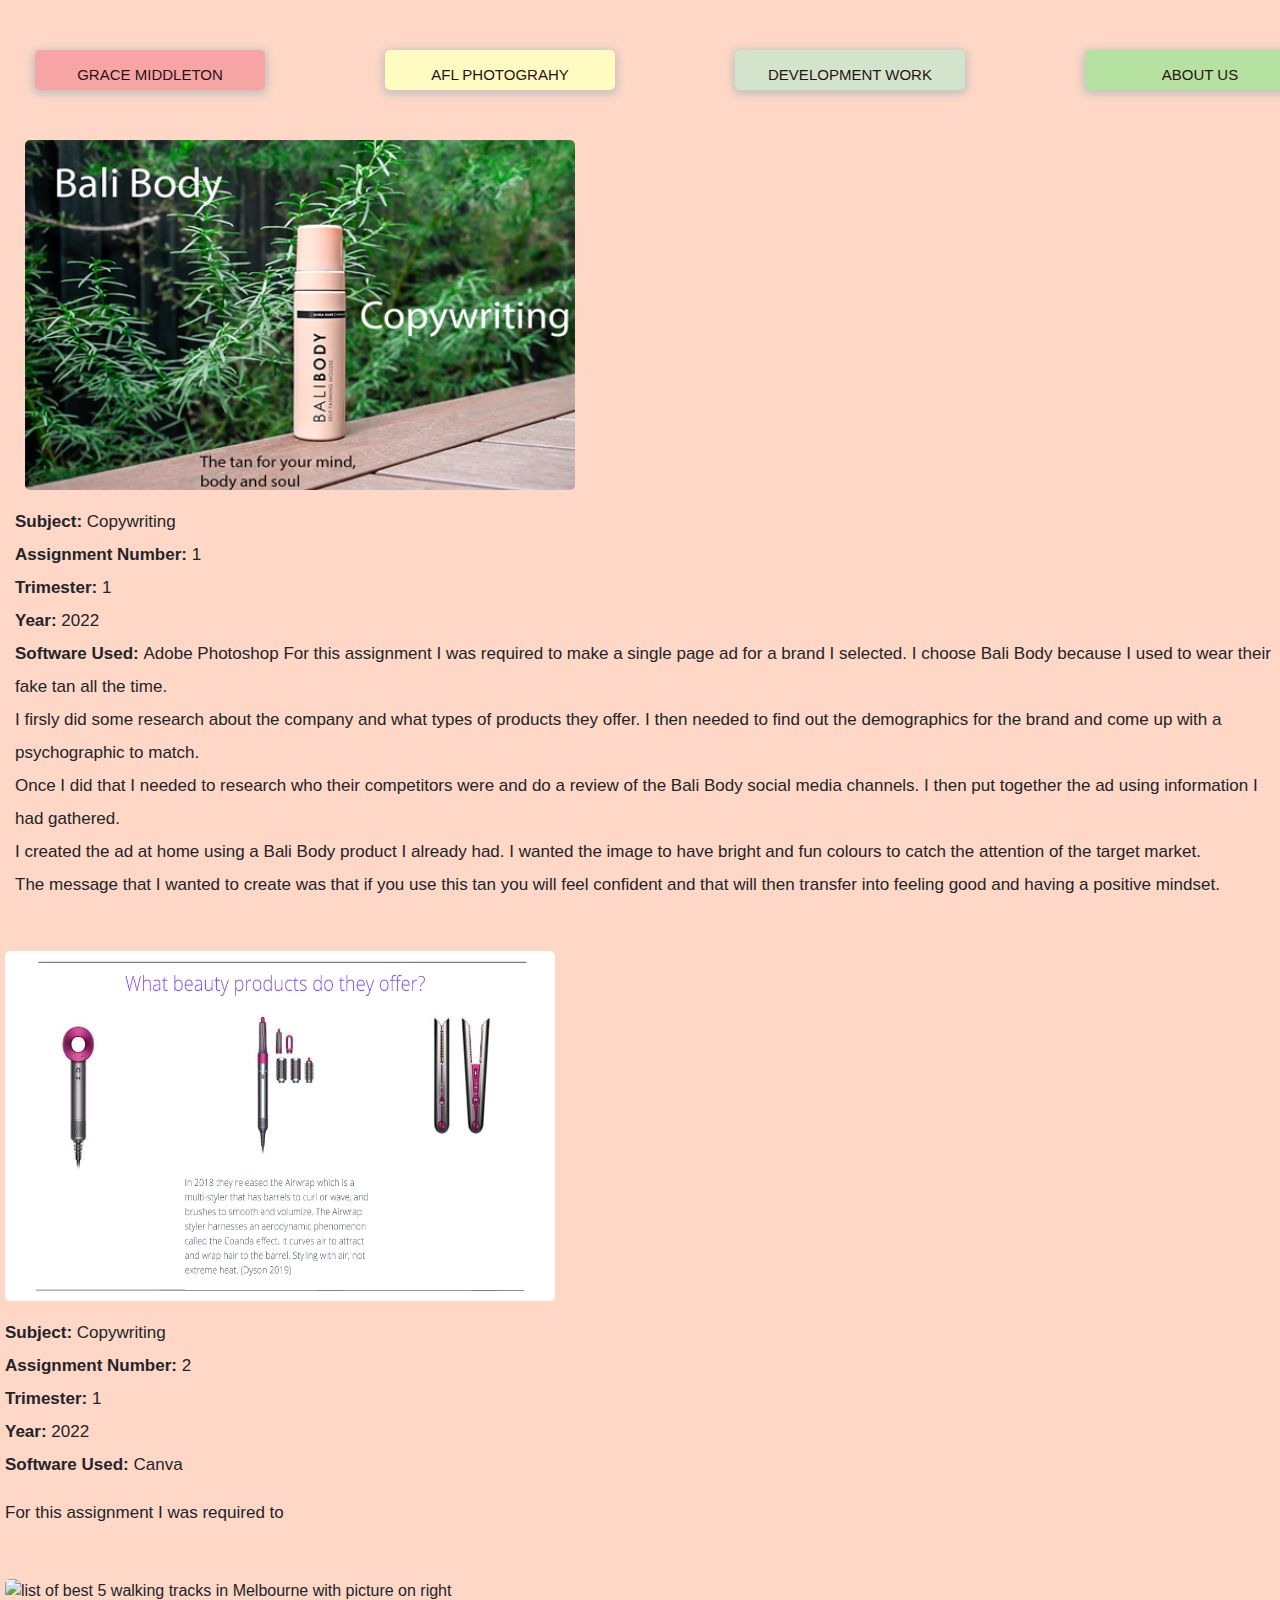
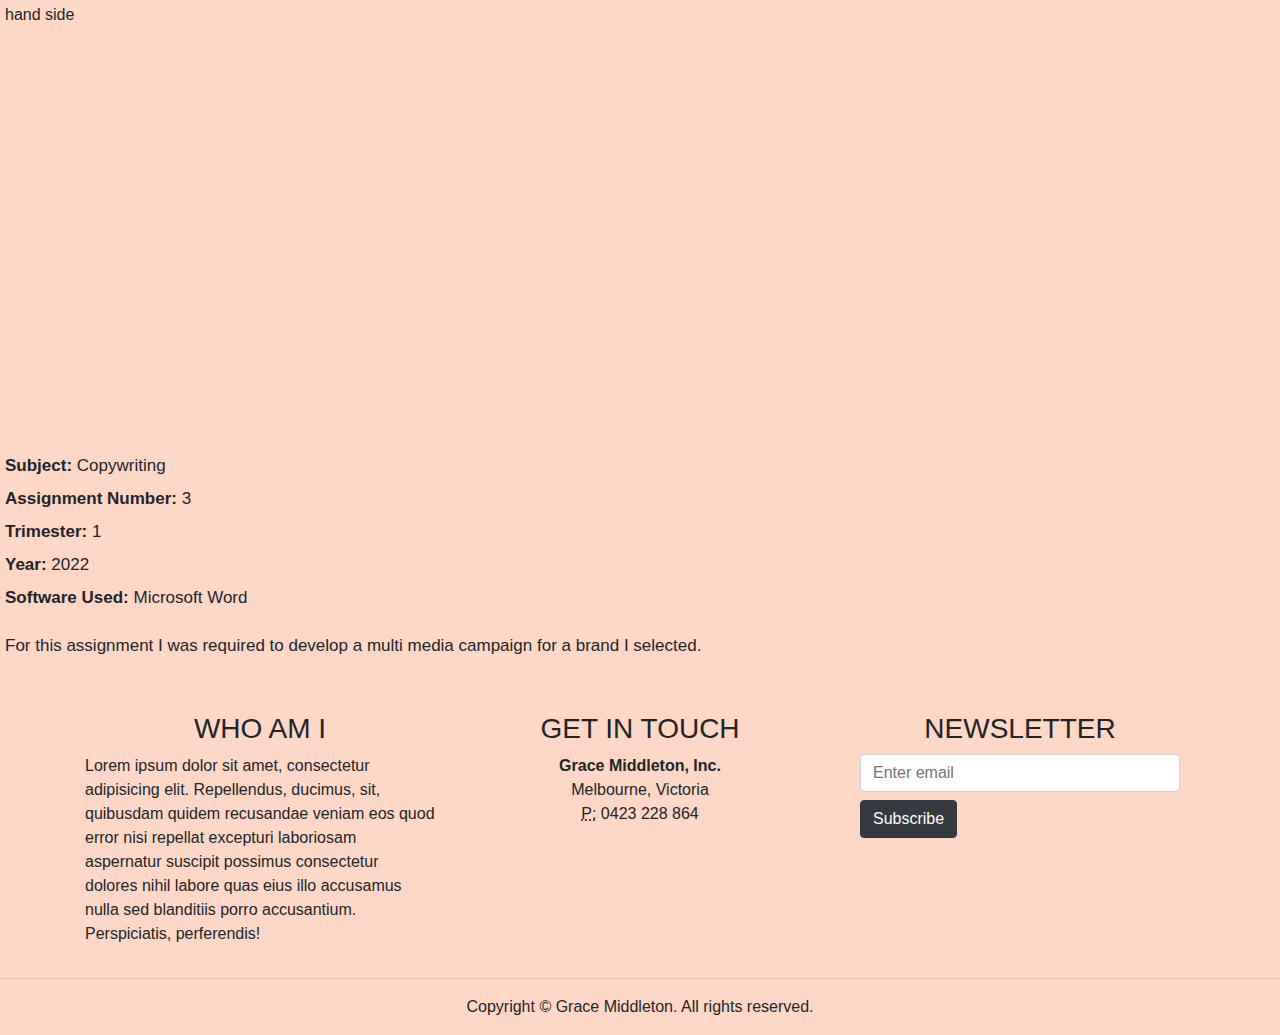
==== Copywriting.html @ 774983d4 "Update Copywriting.html" ====
<!DOCTYPE html>
<html lang="en">
<head>
    <meta charset="UTF-8">
    <meta http-equiv="X-UA-Compatible" content="IE=edge">
    <meta name="viewport" content="width=device-width, initial-scale=1.0">
    <title>Grace Middleton</title>
    <link rel="stylesheet" href="style.css" />
</head>
<body class="Copywriting">

    <div>
        <nav>
          <a href="index.html">Grace Middleton</a>
          <a href="AFL photograhy.html">AFL Photograhy</a>
          <a href="Development Work.html">Development Work</a>  
          <a href="About Us.html">About Us</a>
        </nav>
      </head>
    </body>

    <img src="pictures on website/Development-Work/Copywriting/BB-AD.jpg" alt="Bali Body fake tan bottle in front of trees" class="Copywriting-Assignment-1-image"></a>
    <div class="Copywriting-Assignment-1-text"> <b>Subject:</b> Copywriting<br> <b>Assignment Number:</b> 1<br> <b>Trimester: </b> 1 <br> <b>Year: </b> 2022  <br> <b> Software Used: </b> Adobe Photoshop
  
    For this assignment I was required to make a single page ad for a brand I selected. I choose Bali Body because I used to wear their fake tan all the time. <br>
    I firsly did some research about the company and what types of products they offer. I then needed to find out the demographics for the brand and come up with a psychographic to match. <br>
    Once I did that I needed to research who their competitors were and do a review of the Bali Body social media channels. I then put together the ad using information I had gathered. <br>
    I created the ad at home using a Bali Body product I already had. I wanted the image to have bright and fun colours to catch the attention of the target market. <br>
    The message that I wanted to create was that if you use this tan you will feel confident and that will then transfer into feeling good and having a positive mindset.   
  </div>
  

 

    <img src="pictures on website/Development-Work/Copywriting/Multi-Campaign-Analysis-Dyson.jpg" alt="Dyson Hair appliances with text" class="Copywriting-Assignment-2-image"></a>
    <div class="Copywriting-Assignment-2-text"> <b>Subject:</b> Copywriting<br> <b>Assignment Number:</b> 2<br> <b>Trimester: </b> 1 <br> <b>Year: </b> 2022  <br> <b> Software Used: </b> Canva
    </div>


    <div class="Copywriting-Assignment-2-text">
      For this assignment I was required to   
    </div>

    <img src="pictures on website/Development-Work/Copywriting/Multi-Media-Campaign-Creation.png" alt="list of best 5 walking tracks in Melbourne with picture on right hand side" class="Copywriting-Assignment-3-image"></a>
    <div class="Copywriting-Assignment-3-text">  <b>Subject:</b> Copywriting<br> <b>Assignment Number:</b> 3<br> <b>Trimester: </b> 1 <br> <b>Year: </b> 2022  <br> <b> Software Used: </b> Microsoft Word
    </div>

    <div class="Copywriting-Assignment-3-text-describing-assignment">
      For this assignment I was required to develop a multi media campaign for a brand I selected.
    </div>
    </div>



    <div class="section">
      <div class="container">
        <div class="row">
          <div class="col-md-4 col-12">
            <h3 class="text-center">WHO AM I</h3>
            <p>Lorem ipsum dolor sit amet, consectetur adipisicing elit. Repellendus, ducimus, sit, quibusdam quidem recusandae veniam eos quod error nisi repellat excepturi laboriosam aspernatur suscipit possimus consectetur dolores nihil labore quas eius illo accusamus nulla sed blanditiis porro accusantium. Perspiciatis, perferendis!</p>
          </div>
          <div class="col-md-4 col-12">
            <h3 class="text-center">GET IN TOUCH</h3>
            <address class="text-center">
              <strong>Grace Middleton, Inc.</strong><br>
              Melbourne, Victoria<br>
              <abbr title="Phone">P:</abbr> 0423 228 864
            </address>
          </div>
          <div class="col-md-4 col-12">
            <h3 class="text-center">NEWSLETTER</h3>
            <form>
              <div class="form-group col-12">
                <input type="email" class="form-control" id="exampleInputEmail1" placeholder="Enter email">
                <button type="submit" class="btn btn-dark mt-2">Subscribe</button>
              </div>
            </form>
          </div>
        </div>
      </div>
    </div>
    <hr>
    <footer class="text-center">
      <div class="container">
        <div class="row">
          <div class="col-12">
            <p>Copyright © Grace Middleton. All rights reserved.</p>
          </div>
        </div>
      </div>
    </footer>
---- style.css ----
/* HOMEPAGE BACKGROUND COLOUR ELEMENT */
.HomePage {
  background-color: #d3d3d3
}

/* HOMEPAGE NAV BAR */
nav {
    margin: 50px auto 0;
    position: relative;
    width: 1210px;  
    height: 40px;
    border-radius: 10px;
    font-size: 0;
}

nav a {
    line-height: 50px;
    height: 100%;
    font-size: 15px;
    display: inline-block;
    position: absolute;
    z-index: 1;
    text-decoration: none;
    text-transform: uppercase;
    text-align: center;
    color: rgb(42, 18, 18);
    cursor: pointer;
    box-shadow: 0px 2px 8px 2px #C0C0C0;
    border-radius: 5px;
    transition: all .2 ease-in-out;
}

nav a:hover{
  transform:scale(1.02);
  box-shadow: 0px 2px 10px 4px #C0C0C0;
}

nav .animation {
    position: absolute;
    height: 100%;
    top: 0;
    z-index: 0;
    transition: all .5s ease 0s;
    border-radius: 8px;
}
a:nth-child(1) {
    width: 100px;
}
a:nth-child(2) {
    width: 110px;
}
a:nth-child(3) {
    width: 250px;
}
a:nth-child(4) {
    width: 100px;
}

a:nth-child(5) {
    width: 100px;
}


nav .start-Grace-Middleton, a:nth-child(1) {
  border-radius: 5px;
  padding: 0px;
  width: 230px;
  left: 0px;
  background-color: #F7A4A4;
  font-family: Arial, Helvetica, sans-serif;
  margin-bottom: 0;
}

nav .start-AFL-photography, a:nth-child(2) {
    border-radius: 5px;
    padding: 0px;
    width: 230px;
    left: 350px;
    background-color: #FFFBC1;
    font-family: Arial, Helvetica, sans-serif;
}

nav .start-Development-Work, a:nth-child(3) {
    border-radius: 5px;
    padding: 0px;
    width: 230px;
    left: 700px;
    background-color: #D3E4CD;
    font-family: Arial, Helvetica, sans-serif;
}

nav .start-About, a:nth-child(4) { 
    border-radius: 5px;
    padding: 0px;
    width: 230px;
    left: 1050px;
    background-color: #B6E2A1;
    font-family: Arial, Helvetica, sans-serif;
}


span {
    color: #191e1d;
}








/* AFL PHOTOGRAPHY GRACE MIDDLETON IMAGE SETTINGS */
.image1 {
  float: left;
  width: 750px;
  height: 500px;
  margin-top: 40px ;
  box-shadow: 0px 2px 8px 2px #C0C0C0;
  border-radius: 5px;
  transition: all .2s ease-in-out;
  margin-left: 5px;
}




/* DEVELOPMENT WORK GRACE MIDDLETON IMAGE SETTINGS */
.image2 {
  float: right;
  width: 650px;
  height: 500px;
  margin-left: 50px;
  margin-top: 40px ;
  box-shadow: 0px 2px 8px 2px #C0C0C0;
  border-radius: 5px;
  transition: all .2s ease-in-out;
}


/* AFL PHOTOGRAPHY IMAGE HOVER SETTINGS */
.image1:hover {
    transform:scale(1.02);
    box-shadow: 0px 2px 10px 4px #C0C0C0;
  }
 
  
/* DEVELOPMENT WORK IMAGE HOVER SETTINGS */
.image2:hover {
    transform:scale(1.02);
    box-shadow: 0px 2px 10px 4px #C0C0C0;
  }

 
  

/* AFL PHOTOGRAPHY PAGE SETTINGS */


/* AFL PHOTOGRAPHY BACKGROUND COLOUR ELEMENT */
.AFL-photography {
  background-color: #FFFBC1;
}

.AFL-photography-column {
  float: left;
  margin-right: 30px;
  width: 500px;
  height: 500px;
  margin-top: 50px ;
  border-radius: 5px;
}

.AFL-photography-row {
  float: right;
  width: 10px;
  height: 10px;
  margin-left: 55px;
  margin-right: 55px;
  width: 667px;
  height: 500px;
  margin-top: 50px ;
  border-radius: 5px;
  transition: all .2s ease-in-out;
}

.text-left {
  font-size: 18px;
  font-family: Arial, Helvetica, sans-serif;
  text-align: left;
  margin-left: 1px;
}

.text-right {
  font-size: 17px;
  font-family: Arial, Helvetica, sans-serif;
  text-align: left;
  margin-right: 5px;
}



/* DEVELOPMENT WORK PAGE SETTINGS */


/* DEVELOPMENT WORK BACKGROUND COLOUR ELEMENT */ 
.DevelopmentWork {
  background-color: #D3E4CD;
}

/* COPYWRITING IMAGE SETTINGS */
.CopywritingDWLeft {
  float: left;
  margin-left: 5px;
  margin-right: 5px;
  width: 550px;
  height: 350px;
  margin-top: 50px ;
  border-radius: 5px;
  transition: all .2s ease-in-out;
  box-shadow: 0px 2px 8px 2px #C0C0C0; 
}


/* COPYWRITING IMAGE HOVER SETTINGS */
.CopywritingDWLeft:hover {
  transform:scale(1.02);
  box-shadow: 0px 2px 10px 4px #C0C0C0;
}

/* CONTENT STRATEGY IMAGE SETTINGS */
.ContentStrategyDWRight {
  float: right;
  margin-left: 5px;
  margin-right: 5px;
  width: 550px;
  height: 500px;
  margin-top: 50px ;
  box-shadow: 0px 2px 8px 2px #C0C0C0;
  border-radius: 5px;
  transition: all .2s ease-in-out;
  
}



/* CONTENT STRATEGY IMAGE HOVER SETTINGS */
.ContentStrategyDWRight:hover {
  transform:scale(1.02);
  box-shadow: 0px 2px 10px 4px #C0C0C0;
}


/* DIGITAL DESIGN IMAGE SETTINGS */
.DigitalDesignDWLeft {
  float: left;
  margin-left: 5px;
  margin-right: 5px;
  width: 550px;
  height: 400px;
  margin-top: 30px ;
  box-shadow: 0px 2px 8px 2px #C0C0C0;
  border-radius: 5px;
  transition: all .2s ease-in-out;
  vertical-align: bottom;
}



/* DIGITAL DESIGN IMAGE HOVER SETTINGS */
.DigitalDesignDWLeft:hover {
  transform:scale(1.02);
  box-shadow: 0px 2px 10px 4px #C0C0C0;
}


/* DIGITAL PHOTOGRAPHY IMAGE SETTINGS */
.DigitalPhotographyDWRight {
  float: right;
  margin-left: 5px;
  margin-right: 5px;
  width: 550px;
  height: 600px;
  margin-top: 30px ;
  box-shadow: 0px 2px 8px 2px #C0C0C0;
  border-radius: 5px;
  transition: all .2s ease-in-out;
  vertical-align: bottom;
}



/* DIGITAL PHOTOGRAPHY IMAGE HOVER SETTINGS */
.DigitalPhotographyDWRight:hover {
  transform:scale(1.02);
  box-shadow: 0px 2px 10px 4px #C0C0C0;
}


/* VIDEO PRODUCTION IMAGE SETTINGS  */
.VideoProductionDWLeft {
  float: left;
  margin-left: 5px;
  margin-right: 5px;
  width: 550px;
  height: 350px;
  margin-top: 30px ;
  box-shadow: 0px 2px 8px 2px #C0C0C0;
  border-radius: 5px;
  transition: all .2s ease-in-out;
  vertical-align: bottom;
}

/* VIDEO PRODUCTION IMAGE HOVER SETTINGS */
.VideoProductionDWLeft:hover {
  transform:scale(1.02);
  box-shadow: 0px 2px 10px 4px #C0C0C0;
}


/* USER EXPERIENCE IMAGE SETTINGS */
.UserExperienceDWLeft {
  float:right;
  margin-left: 5px;
  margin-right: 5px;
  width: 550px;
  height: 400px;
  margin-top: 30px ;
  box-shadow: 0px 2px 8px 2px #C0C0C0;
  border-radius: 5px;
  transition: all .2s ease-in-out;
  
}


/* USER EXPERIENCE IMAGE HOVER SETTINGS  */
.UserExperienceDWLeft:hover {
  transform:scale(1.02);
  box-shadow: 0px 2px 10px 4px #C0C0C0;
}


/* COPYWRITING PAGE SETTINGS */

/* COPYWRITING BACKGROUND COLOUR ELEMENT  OPTION 1 
.Copywriting {
  background-color: #D0A796;
}
*/

/* COPYWRITING BACKGROUND COLOUR ELEMENT  OPTION 2 */
.Copywriting {
background-color: #FED7C6;
}



/* COPYWRITING ASSIGNMENT 1 IMAGE */
.Copywriting-Assignment-1-image {
  display: block;
  margin-left: 25px;
  width: 550px;
  height: 350px;
  margin-top: 50px ;
  border-radius: 5px;
}


/* COPYWRITING ASSIGNMENT 1 TEXT */
.Copywriting-Assignment-1-text {
  font-size: 17px;
  font-family: Arial, Helvetica, sans-serif;
  text-align: left;
  margin-left: 15px;
  margin-top: 15px;
  line-height: 33px;
}

/* COPYWRITING ASSIGNMENT 2 IMAGE */
.Copywriting-Assignment-2-image {
 display: block;
  margin-left: 5px;
  margin-right: 5px;
  width: 550px;
  height: 350px;
  margin-top: 50px ;
  border-radius: 5px;
}


/* COPYWRITING ASSIGNMENT 2 TEXT BOLD */
.Copywriting-Assignment-2-text {
  font-size: 17px;
  font-family: Arial, Helvetica, sans-serif;
  text-align: left;
  margin-left: 5px;
  margin-top: 15px;
  line-height: 33px;
}


/* COPYWRITING ASSIGNMENT 3 IMAGE */
.Copywriting-Assignment-3-image {
  float:left;
  margin-left: 5px;
  margin-right: 5px;
  width: 450px;
  height: 450px;
  margin-top: 50px ;
  border-radius: 5px;
}


/* COPYWRITING ASSIGNMENT 3 TEXT */
.Copywriting-Assignment-3-text {
  font-size: 17px;
  font-family: Arial, Helvetica, sans-serif;
  text-align: left;
  margin-left: 5px;
  margin-top: 520px;
  line-height: 33px;
  margin-right: 100px;
}

/* COPYWRITING ASSIGNMENT 3 TEXT */
.Copywriting-Assignment-3-text-describing-assignment {
  font-size: 17px;
  font-family: Arial, Helvetica, sans-serif;
  text-align: left;
  margin-left: 5px;
  margin-top: 15px;
  line-height: 33px;
  margin-right: 100px;
}






/* CONTENT STRATEGY BACKGROUND COLOUR ELEMENT */
.Content-Strategy {
  background-color: #DAD4EC;
}

/* CONTENT STRATEGY ASSIGNMENT 1 IMAGE */
.Content-Strategy-Assignment-1-image {
  display: block;
  margin-left: 5px;
  margin-right: 5px;
  width: 550px;
  height: 350px;
  margin-top: 50px ;
  border-radius: 5px;
}

/* CONTENT STRATEGY ASSIGNMENT 1 TEXT */
.Content-Strategy-Assignment-1-text {
  font-size: 17px;
  font-family: Arial, Helvetica, sans-serif;
  text-align: left;
  margin-left: 5px;
  margin-top: 15px;
  line-height: 33px;
}

/* CONTENT STRATEGY ASSIGNMENT 2 IMAGE */
.Content-Strategy-Assignment-2-image{
  display: block;
   margin-left: 5px;
   margin-right: 5px;
   width: 550px;
   height: 600px;
   margin-top: 100px ;
   border-radius: 5px;
 }
 
 /* CONTENT STRATEGY ASSIGNMENT 2 TEXT */
.Content-Strategy-Assignment-2-text {
  font-size: 17px;
  font-family: Arial, Helvetica, sans-serif;
  text-align: left;
  margin-left: 5px;
  margin-top: 15px;
  line-height: 33px;
}

/* CONTENT STRATEGY ASSIGNMENT 3 IMAGE */
.Content-Strategy-Assignment-3-image {
  display: block;
   margin-left: 5px;
   margin-right: 5px;
   width: 800px;
   height: 600px;
   margin-top: 100px ;
   border-radius: 5px;
 }

  /* CONTENT STRATEGY ASSIGNMENT 3 TEXT */
.Content-Strategy-Assignment-3-text {
  font-size: 17px;
  font-family: Arial, Helvetica, sans-serif;
  text-align: left;
  margin-left: 5px;
  margin-top: 15px;
  line-height: 33px;
}




/* DIGTIAL DESIGN BACKGROUND COLOUR ELEMENT */
.Digital-Design {
  background-color: #ffffff
}

/* DIGITAL DESIGN ASSIGNMENT 1 IMAGE */
.Digital-Design-Assignment-1-image {
  display: block;
  margin-left: 5px;
  margin-right: 5px;
  width: 550px;
  height: 350px;
  margin-top: 50px ;
  border-radius: 5px;
}

/* DIGITAL DESIGN ASSIGNMENT 1 TEXT */
.Digital-Design-Assignment-1-text {
  font-size: 17px;
  font-family: Arial, Helvetica, sans-serif;
  text-align: left;
  margin-left: 5px;
  margin-top: 15px;
  line-height: 33px;
}

.Digital-Design-Assignment-2-imageA {
  display: block;
  margin-left: 5px;
  margin-right: 5px;
  width: 550px;
  height: 350px;
  margin-top: 50px ;
  border-radius: 5px; 
}



/* ABOUT US PAGE SETTINGS 


/* ABOUT US BACKGROUND COLOUR ELEMENT */
.About-Us {
  background-color: #B6E2A1;
}



/* FOOTER SETTINGS */

*,
*::before,
*::after {
  box-sizing: border-box;
}

body {
  margin: 0;
  font-family: -apple-system, BlinkMacSystemFont, "Segoe UI", Roboto, "Helvetica Neue", Arial, "Noto Sans", sans-serif, "Apple Color Emoji", "Segoe UI Emoji", "Segoe UI Symbol", "Noto Color Emoji";
  font-size: 1rem;
  font-weight: 400;
  line-height: 1.5;
  color: #212529;
  text-align: left;
  background-color: #fff;
}

h1, h2, h3, h4, h5, h6 {
  margin-top: 0;
  margin-bottom: 0.5rem;
}

p {
  margin-top: 0;
  margin-bottom: 1rem;
}

h1, h2, h3, h4, h5, h6,
.h1, .h2, .h3, .h4, .h5, .h6 {
  margin-bottom: 0.5rem;
  font-weight: 500;
  line-height: 1.2;
}

h3, .h3 {
  font-size: 1.75rem;
}

hr {
  margin-top: 1rem;
  margin-bottom: 1rem;
  border: 0;
  border-top: 1px solid rgba(0, 0, 0, 0.1);
}

.container {
  width: 100%;
  padding-right: 15px;
  padding-left: 15px;
  margin-right: auto;
  margin-left: auto;
}

@media (min-width: 576px) {
  .container {
    max-width: 540px;
  }
}

@media (min-width: 768px) {
  .container {
    max-width: 720px;
  }
}

@media (min-width: 992px) {
  .container {
    max-width: 960px;
  }
}

@media (min-width: 1200px) {
  .container {
    max-width: 1140px;
  }
}

@media (min-width: 768px) {
  .container, .container-sm, .container-md {
    max-width: 720px;
  }
}

@media (min-width: 992px) {
  .container, .container-sm, .container-md, .container-lg {
    max-width: 960px;
  }
}

@media (min-width: 1200px) {
  .container, .container-sm, .container-md, .container-lg, .container-xl {
    max-width: 1140px;
  }
}

.row {
  display: -ms-flexbox;
  display: flex;
  -ms-flex-wrap: wrap;
  flex-wrap: wrap;
  margin-right: -15px;
  margin-left: -15px;
}

.col-1, .col-2, .col-3, .col-4, .col-5, .col-6, .col-7, .col-8, .col-9, .col-10, .col-11, .col-12, .col,
.col-auto, .col-sm-1, .col-sm-2, .col-sm-3, .col-sm-4, .col-sm-5, .col-sm-6, .col-sm-7, .col-sm-8, .col-sm-9, .col-sm-10, .col-sm-11, .col-sm-12, .col-sm,
.col-sm-auto, .col-md-1, .col-md-2, .col-md-3, .col-md-4, .col-md-5, .col-md-6, .col-md-7, .col-md-8, .col-md-9, .col-md-10, .col-md-11, .col-md-12, .col-md,
.col-md-auto, .col-lg-1, .col-lg-2, .col-lg-3, .col-lg-4, .col-lg-5, .col-lg-6, .col-lg-7, .col-lg-8, .col-lg-9, .col-lg-10, .col-lg-11, .col-lg-12, .col-lg,
.col-lg-auto, .col-xl-1, .col-xl-2, .col-xl-3, .col-xl-4, .col-xl-5, .col-xl-6, .col-xl-7, .col-xl-8, .col-xl-9, .col-xl-10, .col-xl-11, .col-xl-12, .col-xl,
.col-xl-auto {
  position: relative;
  width: 100%;
  padding-right: 15px;
  padding-left: 15px;
}

.col-12 {
  -ms-flex: 0 0 100%;
  flex: 0 0 100%;
  max-width: 100%;
}

.col-md-4 {
  -ms-flex: 0 0 33.333333%;
  flex: 0 0 33.333333%;
  max-width: 33.333333%;
  margin-top: 50px;
  }
 

.table-responsive-md > .table-bordered {
  border: 0;
  }


@media (max-width: 991.98px) {
  .table-responsive-lg {
    display: block;
    width: 100%;
    overflow-x: auto;
    -webkit-overflow-scrolling: touch;
  }
  
  .table-responsive-lg > .table-bordered {
    border: 0;
  }
}

@media (max-width: 1199.98px) {
  .table-responsive-xl {
    display: block;
    width: 100%;
    overflow-x: auto;
    -webkit-overflow-scrolling: touch;
  }
 
  .table-responsive-xl > .table-bordered {
    border: 0;
  }
}

.form-control {
  display: block;
  width: 100%;
  height: calc(1.5em + 0.75rem + 2px);
  padding: 0.375rem 0.75rem;
  font-size: 1rem;
  font-weight: 400;
  line-height: 1.5;
  color: #495057;
  background-color: #fff;
  background-clip: padding-box;
  border: 1px solid #ced4da;
  border-radius: 0.25rem;
  transition: border-color 0.15s ease-in-out, box-shadow 0.15s ease-in-out;
}

.btn {
  display: inline-block;
  font-weight: 400;
  color: #212529;
  text-align: center;
  vertical-align: middle;
  cursor: pointer;
  -webkit-user-select: none;
  -moz-user-select: none;
  -ms-user-select: none;
  user-select: none;
  background-color: transparent;
  border: 1px solid transparent;
  padding: 0.375rem 0.75rem;
  font-size: 1rem;
  line-height: 1.5;
  border-radius: 0.25rem;
  transition: color 0.15s ease-in-out, background-color 0.15s ease-in-out, border-color 0.15s ease-in-out, box-shadow 0.15s ease-in-out;
}

.btn:hover {
  color: #212529;
  text-decoration: none;
}

.btn-dark {
  color: #fff;
  background-color: #343a40;
  border-color: #343a40;
}

.mt-2,
.my-2 {
  margin-top: 0.5rem !important;
}

.text-center {
  text-align: center !important;
}

  h1, h2, h3, h4, h5, h6 {
    margin-top: 0;
    margin-bottom: 0.5rem;
  }

  p {
    margin-top: 0;
    margin-bottom: 1rem;
  }
  
  address {
    margin-bottom: 1rem;
    font-style: normal;
    line-height: inherit;
  }
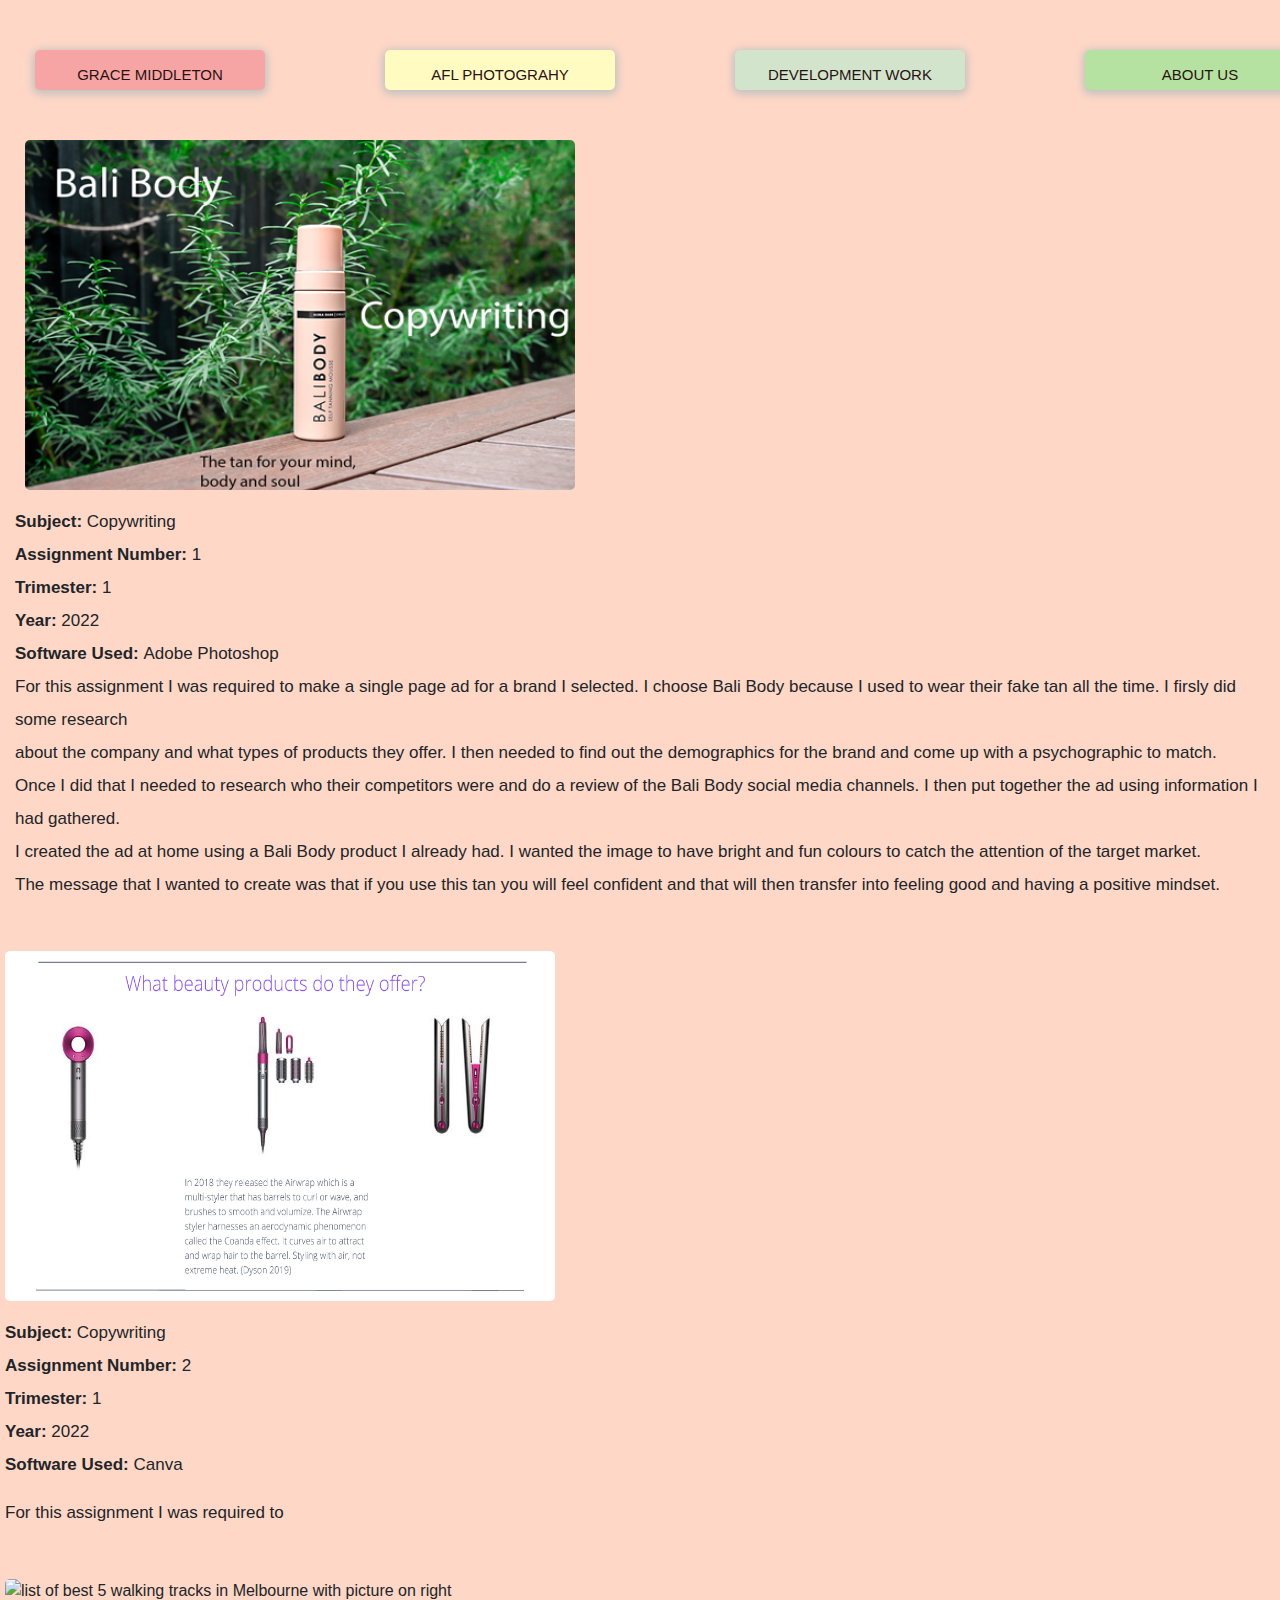
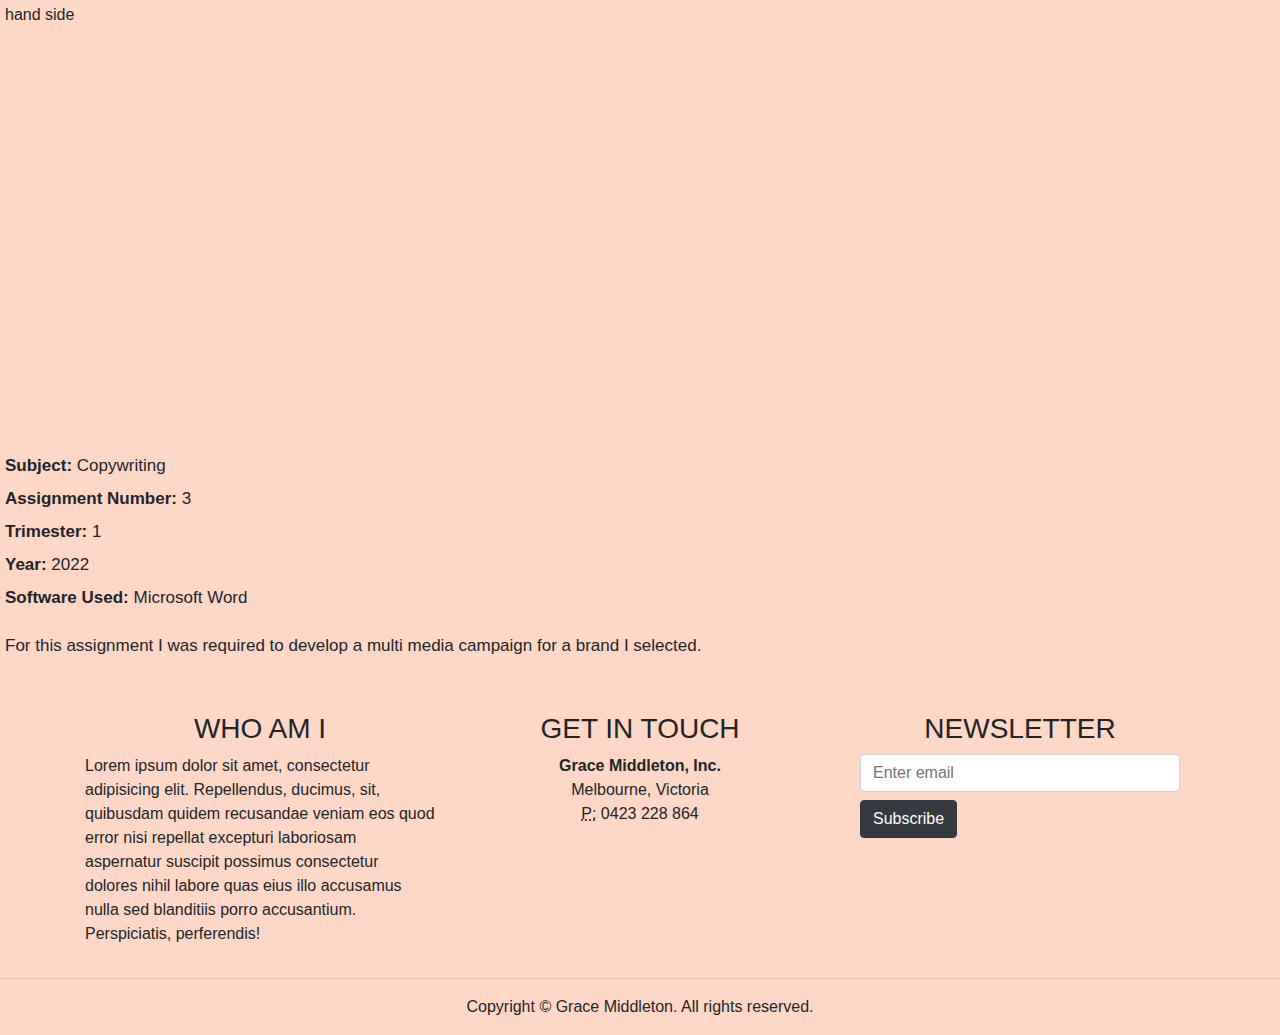
==== commit c6151a60: "Update Copywriting.html" ====
--- a/Copywriting.html
+++ b/Copywriting.html
@@ -20,10 +20,10 @@
     </body>
 
     <img src="pictures on website/Development-Work/Copywriting/BB-AD.jpg" alt="Bali Body fake tan bottle in front of trees" class="Copywriting-Assignment-1-image"></a>
-    <div class="Copywriting-Assignment-1-text"> <b>Subject:</b> Copywriting<br> <b>Assignment Number:</b> 1<br> <b>Trimester: </b> 1 <br> <b>Year: </b> 2022  <br> <b> Software Used: </b> Adobe Photoshop
-  
-    For this assignment I was required to make a single page ad for a brand I selected. I choose Bali Body because I used to wear their fake tan all the time. <br>
-    I firsly did some research about the company and what types of products they offer. I then needed to find out the demographics for the brand and come up with a psychographic to match. <br>
+    <div class="Copywriting-Assignment-1-text"> <b>Subject:</b> Copywriting<br> <b>Assignment Number:</b> 1<br> <b>Trimester: </b> 1 <br> <b>Year: </b> 2022  <br> <b> Software Used: </b> Adobe Photoshop <br> For this assignment I was required to make a single page ad for a brand I selected. I choose Bali Body because I used to wear their fake tan all the time.  I firsly did some research <br>
+   
+    
+    about the company and what types of products they offer. I then needed to find out the demographics for the brand and come up with a psychographic to match. <br>
     Once I did that I needed to research who their competitors were and do a review of the Bali Body social media channels. I then put together the ad using information I had gathered. <br>
     I created the ad at home using a Bali Body product I already had. I wanted the image to have bright and fun colours to catch the attention of the target market. <br>
     The message that I wanted to create was that if you use this tan you will feel confident and that will then transfer into feeling good and having a positive mindset.   
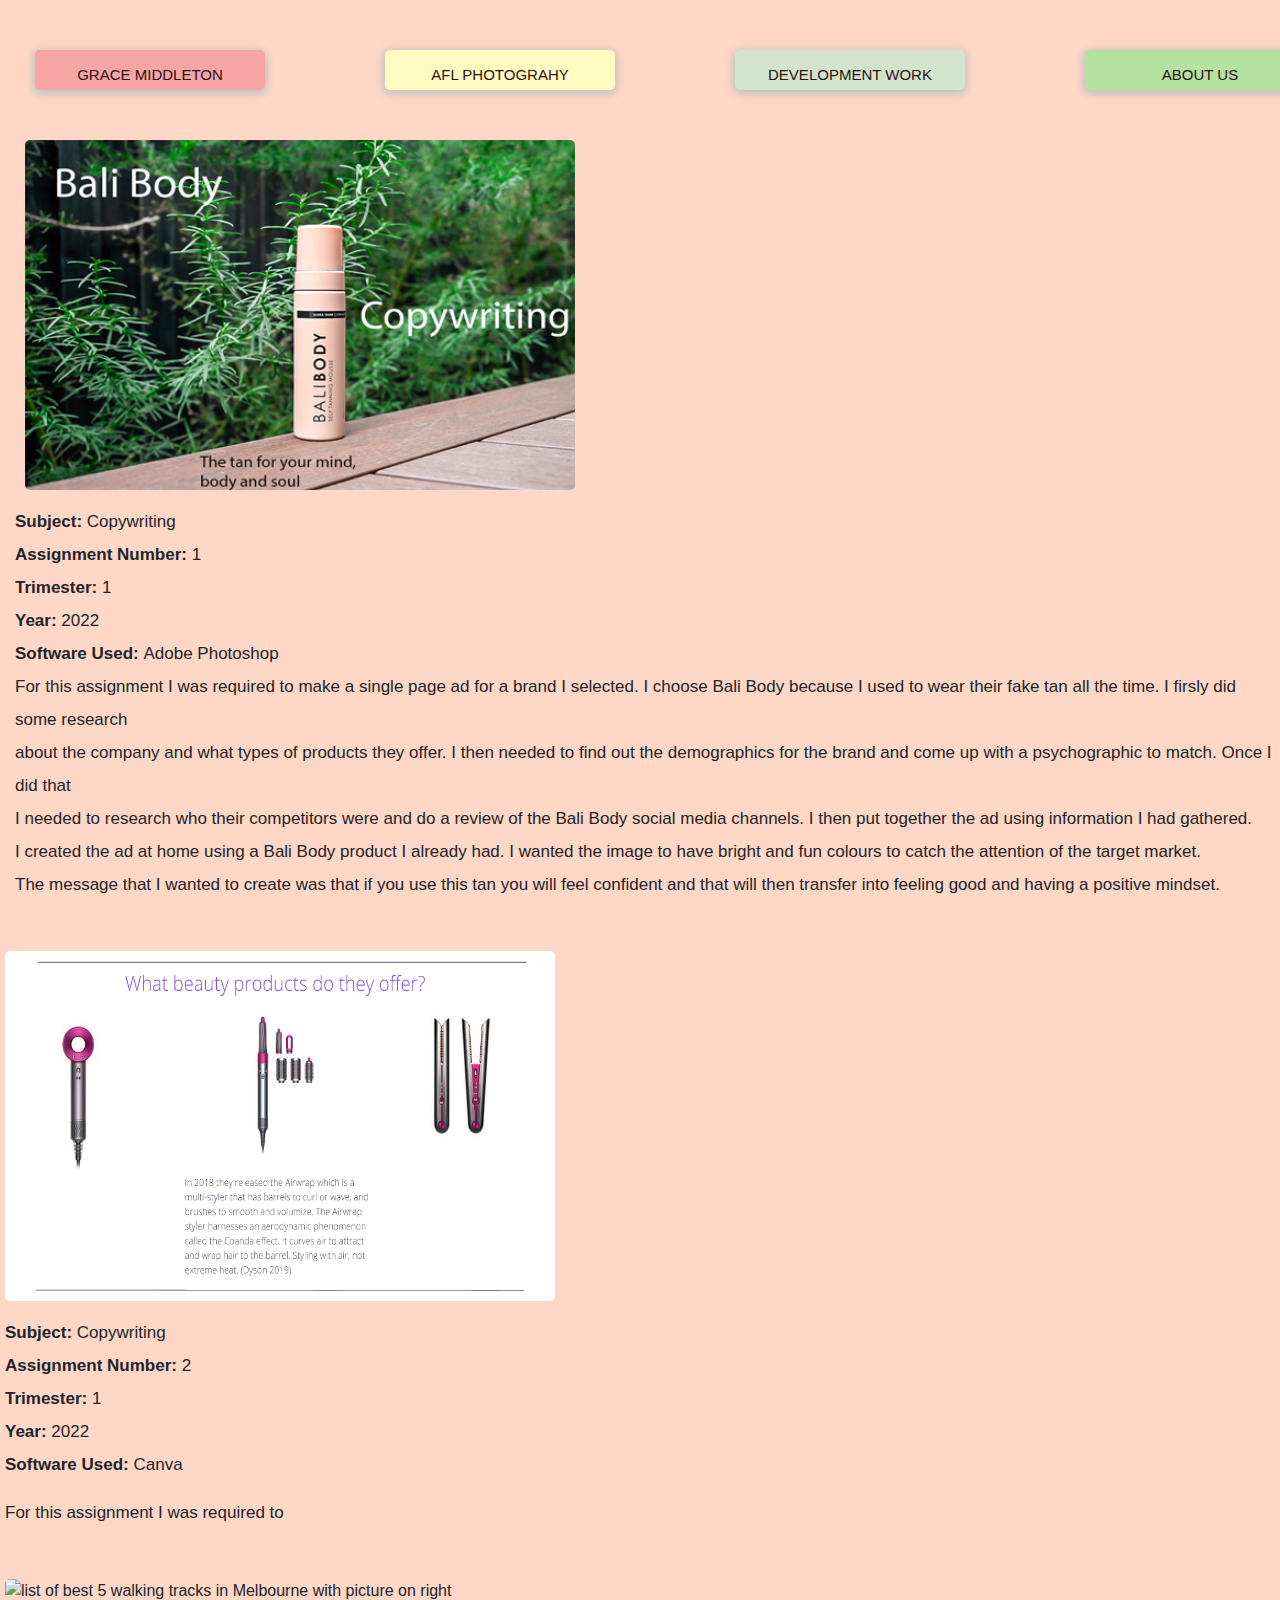
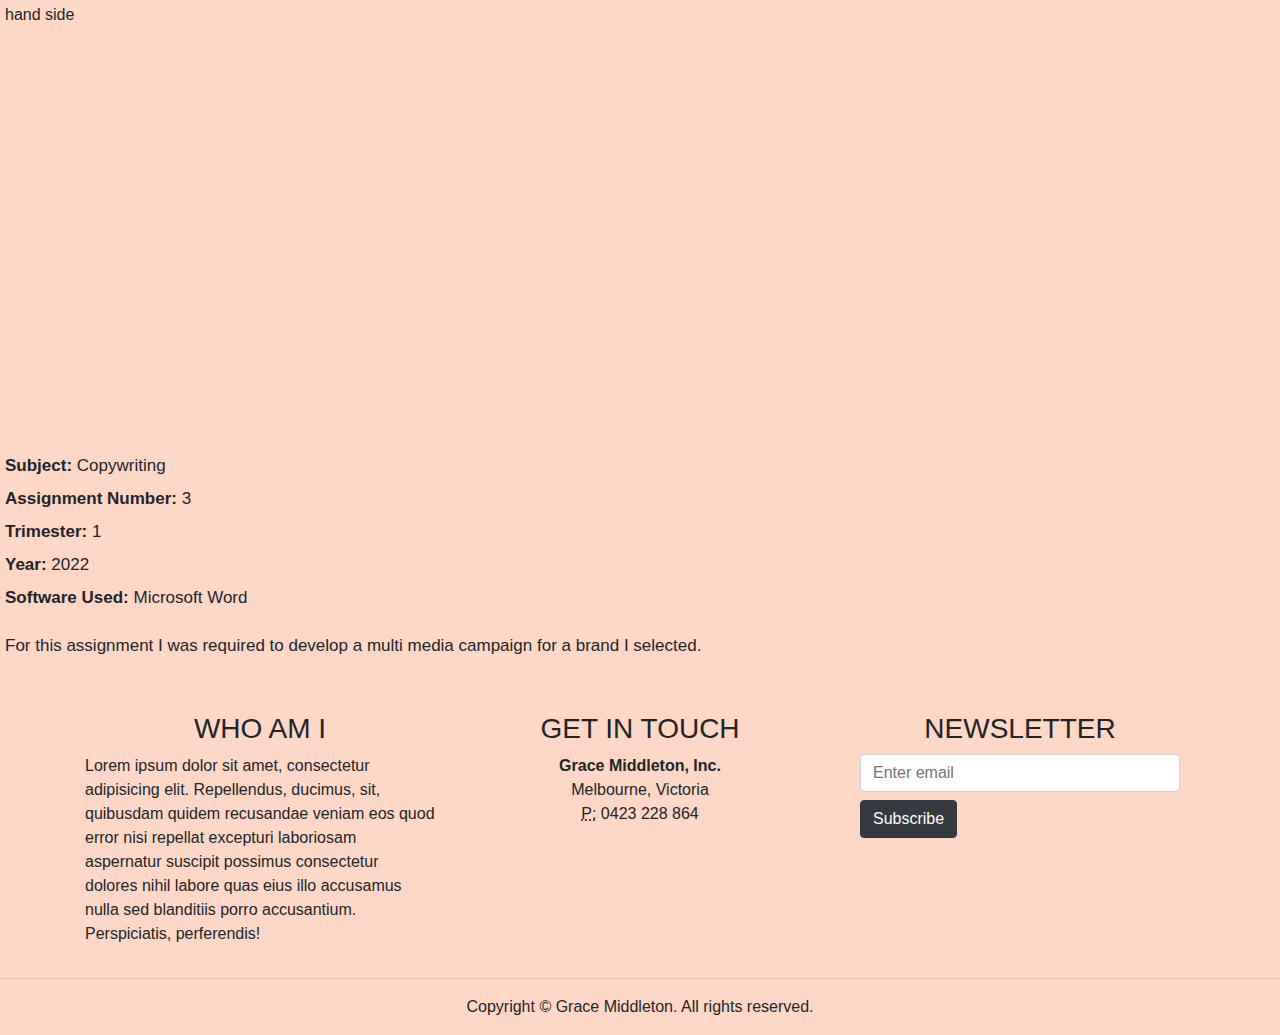
==== commit 6855b056: "Update Copywriting.html" ====
--- a/Copywriting.html
+++ b/Copywriting.html
@@ -21,10 +21,8 @@
 
     <img src="pictures on website/Development-Work/Copywriting/BB-AD.jpg" alt="Bali Body fake tan bottle in front of trees" class="Copywriting-Assignment-1-image"></a>
     <div class="Copywriting-Assignment-1-text"> <b>Subject:</b> Copywriting<br> <b>Assignment Number:</b> 1<br> <b>Trimester: </b> 1 <br> <b>Year: </b> 2022  <br> <b> Software Used: </b> Adobe Photoshop <br> For this assignment I was required to make a single page ad for a brand I selected. I choose Bali Body because I used to wear their fake tan all the time.  I firsly did some research <br>
-   
-    
-    about the company and what types of products they offer. I then needed to find out the demographics for the brand and come up with a psychographic to match. <br>
-    Once I did that I needed to research who their competitors were and do a review of the Bali Body social media channels. I then put together the ad using information I had gathered. <br>
+    about the company and what types of products they offer. I then needed to find out the demographics for the brand and come up with a psychographic to match. Once I did that <br>
+    I needed to research who their competitors were and do a review of the Bali Body social media channels. I then put together the ad using information I had gathered. <br>
     I created the ad at home using a Bali Body product I already had. I wanted the image to have bright and fun colours to catch the attention of the target market. <br>
     The message that I wanted to create was that if you use this tan you will feel confident and that will then transfer into feeling good and having a positive mindset.   
   </div>
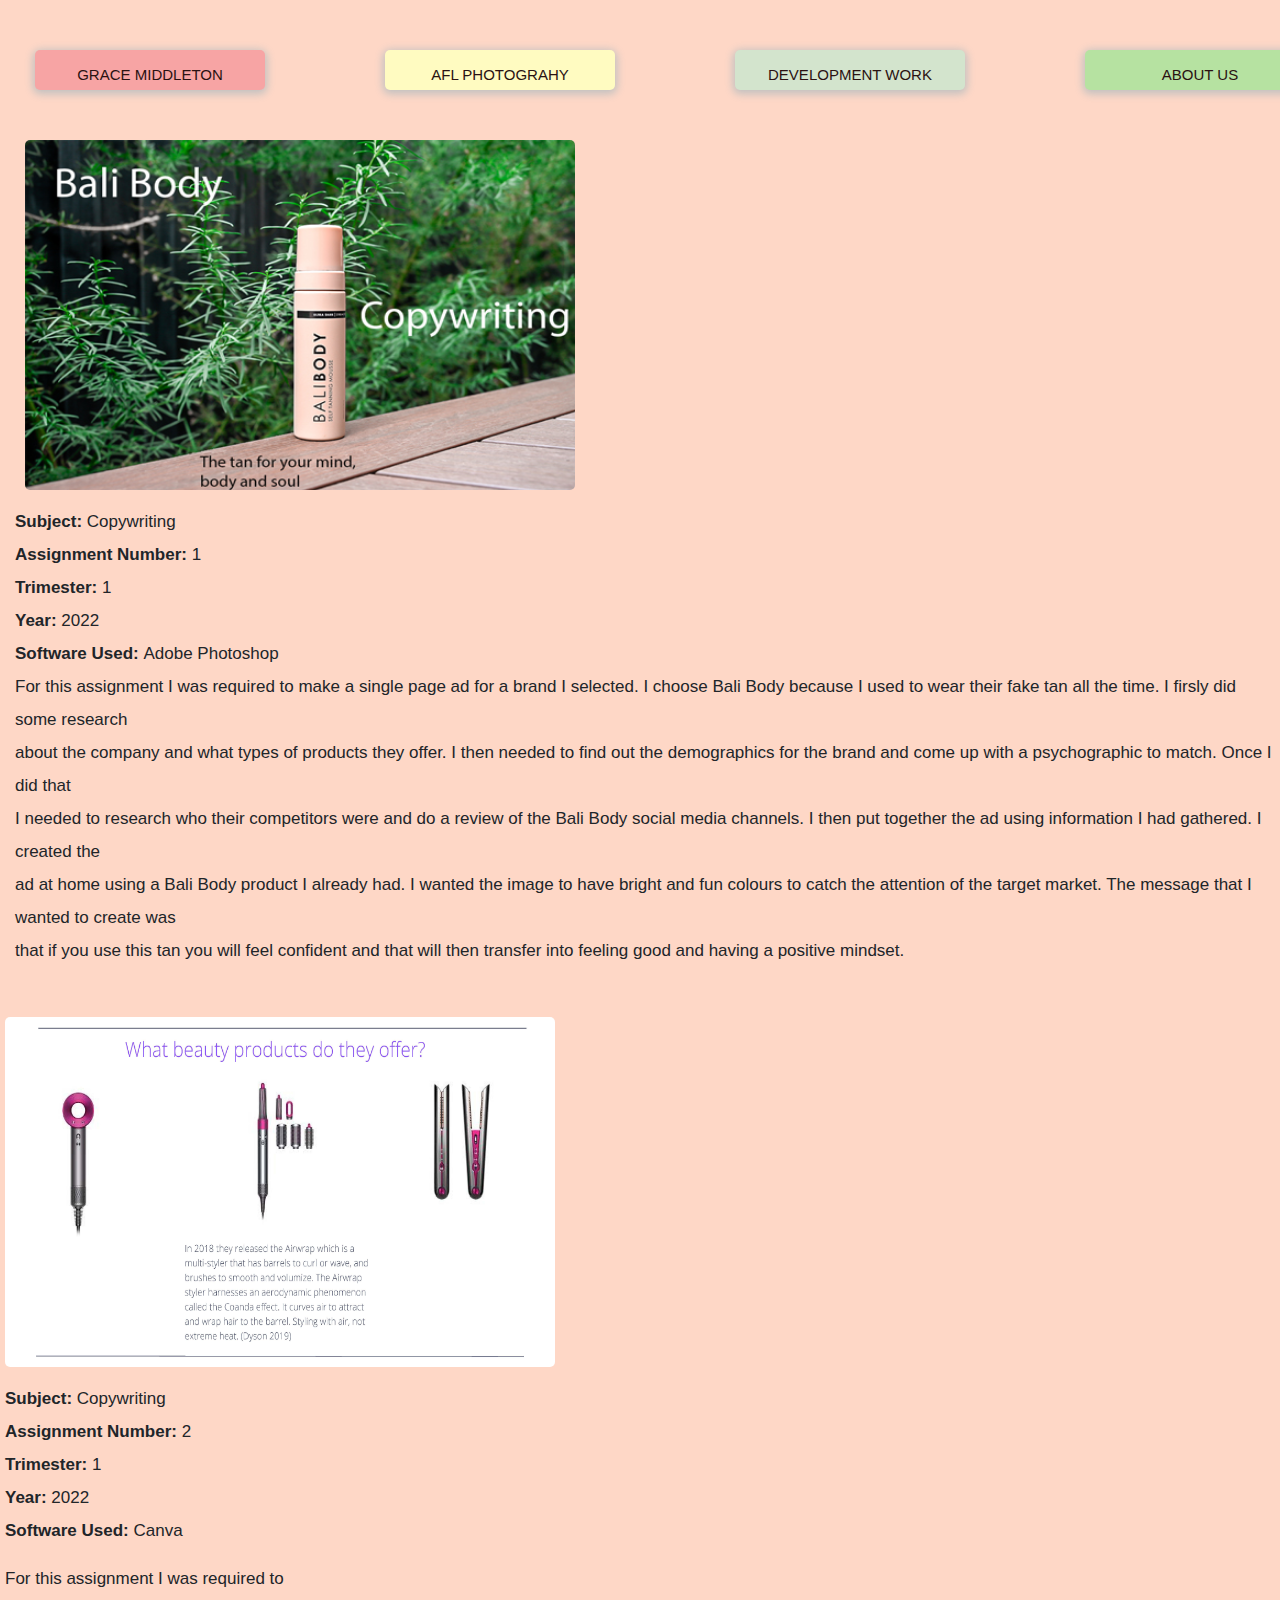
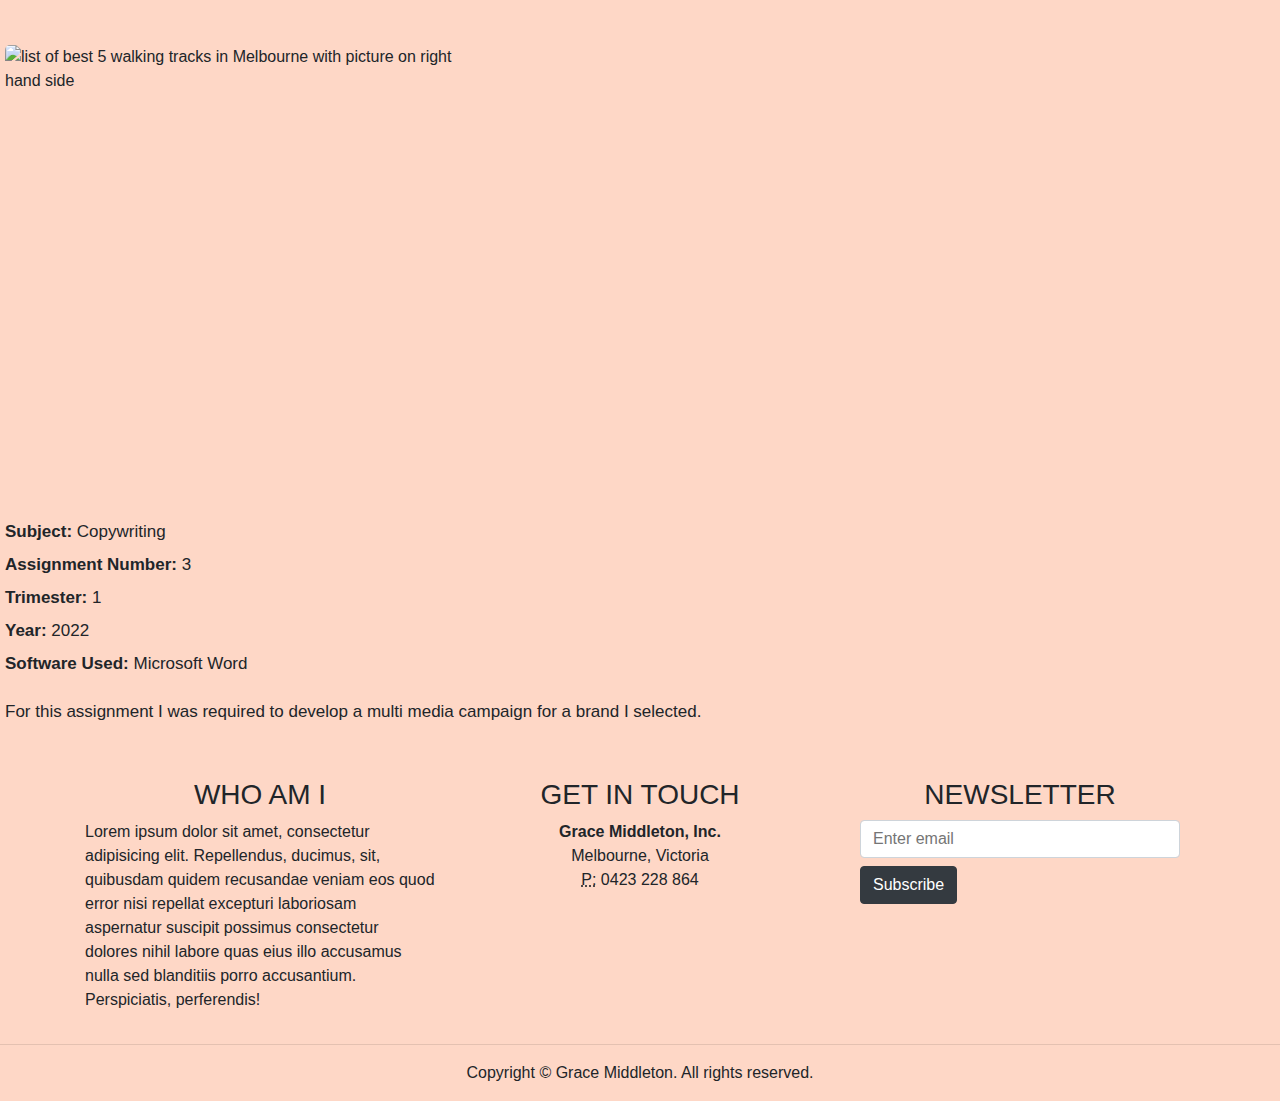
==== commit e79aa509: "Update Copywriting.html" ====
--- a/Copywriting.html
+++ b/Copywriting.html
@@ -22,9 +22,9 @@
     <img src="pictures on website/Development-Work/Copywriting/BB-AD.jpg" alt="Bali Body fake tan bottle in front of trees" class="Copywriting-Assignment-1-image"></a>
     <div class="Copywriting-Assignment-1-text"> <b>Subject:</b> Copywriting<br> <b>Assignment Number:</b> 1<br> <b>Trimester: </b> 1 <br> <b>Year: </b> 2022  <br> <b> Software Used: </b> Adobe Photoshop <br> For this assignment I was required to make a single page ad for a brand I selected. I choose Bali Body because I used to wear their fake tan all the time.  I firsly did some research <br>
     about the company and what types of products they offer. I then needed to find out the demographics for the brand and come up with a psychographic to match. Once I did that <br>
-    I needed to research who their competitors were and do a review of the Bali Body social media channels. I then put together the ad using information I had gathered. <br>
-    I created the ad at home using a Bali Body product I already had. I wanted the image to have bright and fun colours to catch the attention of the target market. <br>
-    The message that I wanted to create was that if you use this tan you will feel confident and that will then transfer into feeling good and having a positive mindset.   
+    I needed to research who their competitors were and do a review of the Bali Body social media channels. I then put together the ad using information I had gathered. I created the <br>
+    ad at home using a Bali Body product I already had. I wanted the image to have bright and fun colours to catch the attention of the target market. The message that I wanted to create was <br>
+    that if you use this tan you will feel confident and that will then transfer into feeling good and having a positive mindset.   
   </div>
   
 
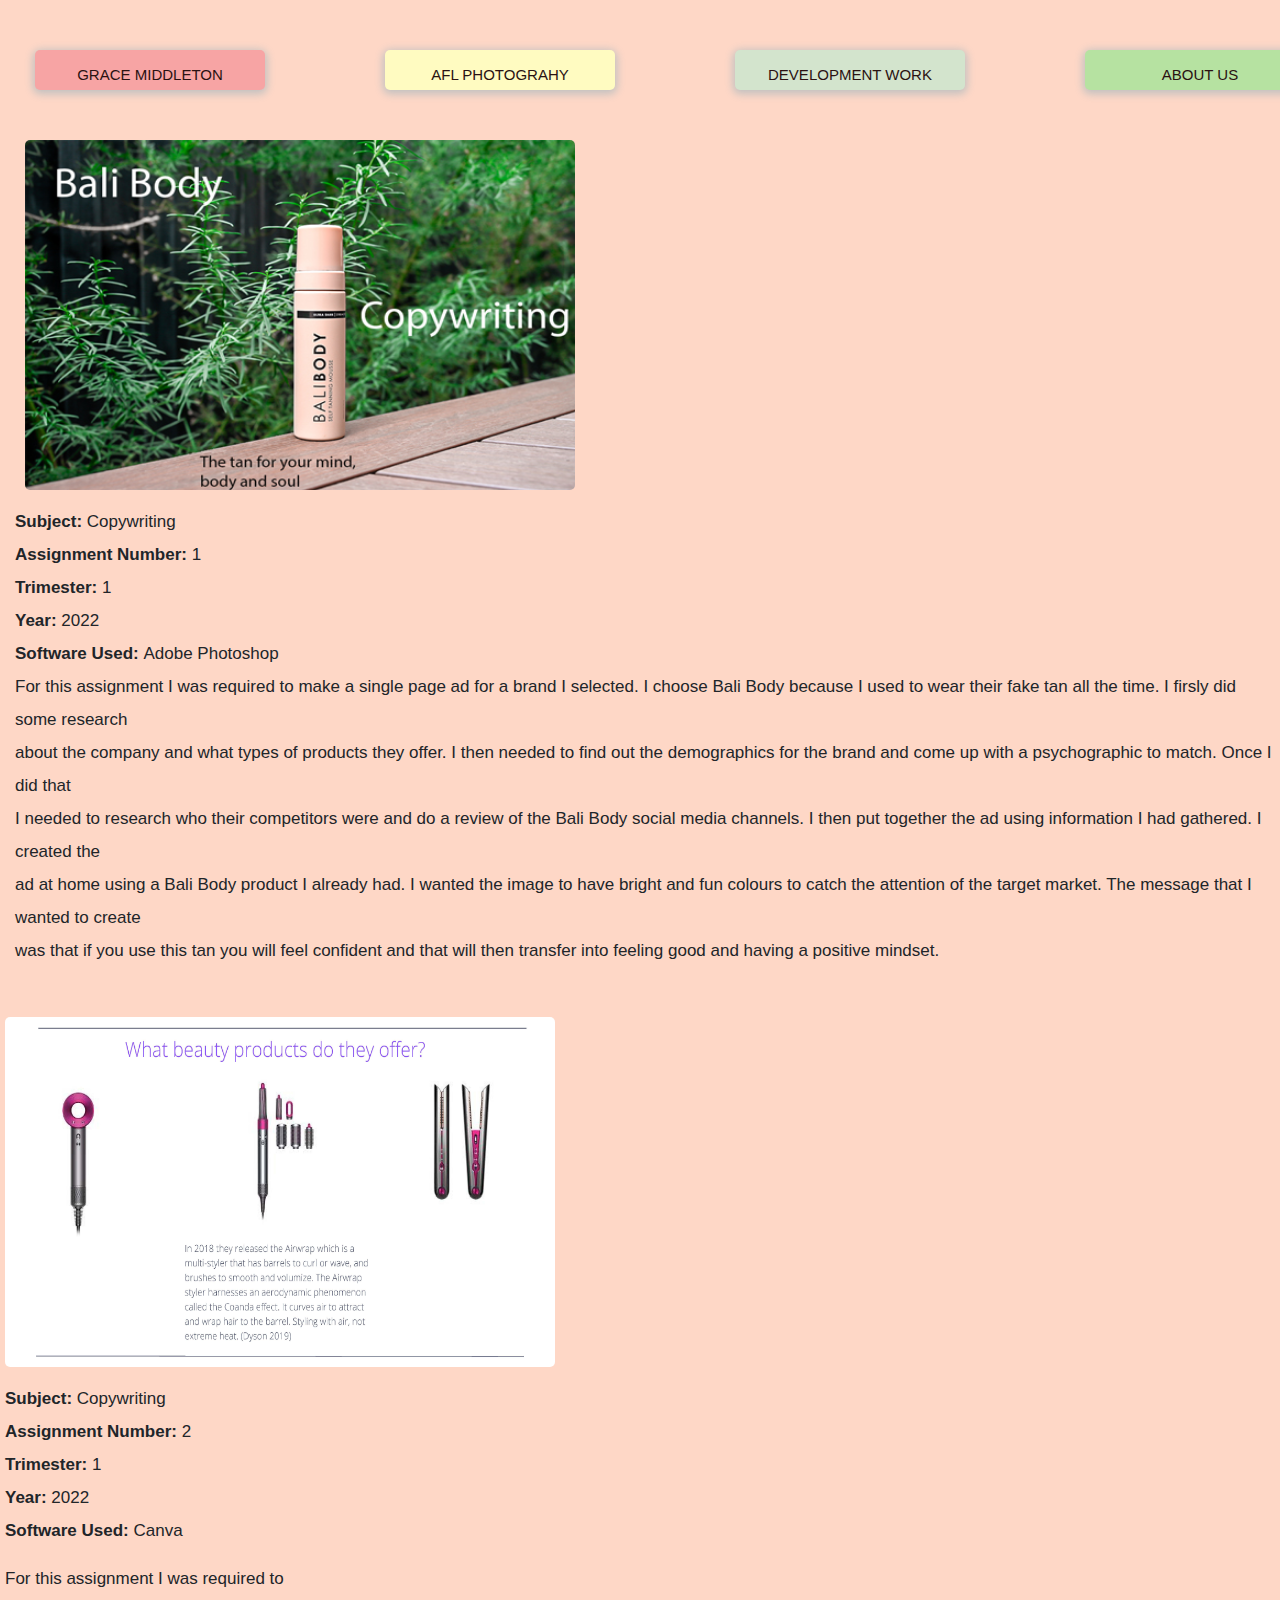
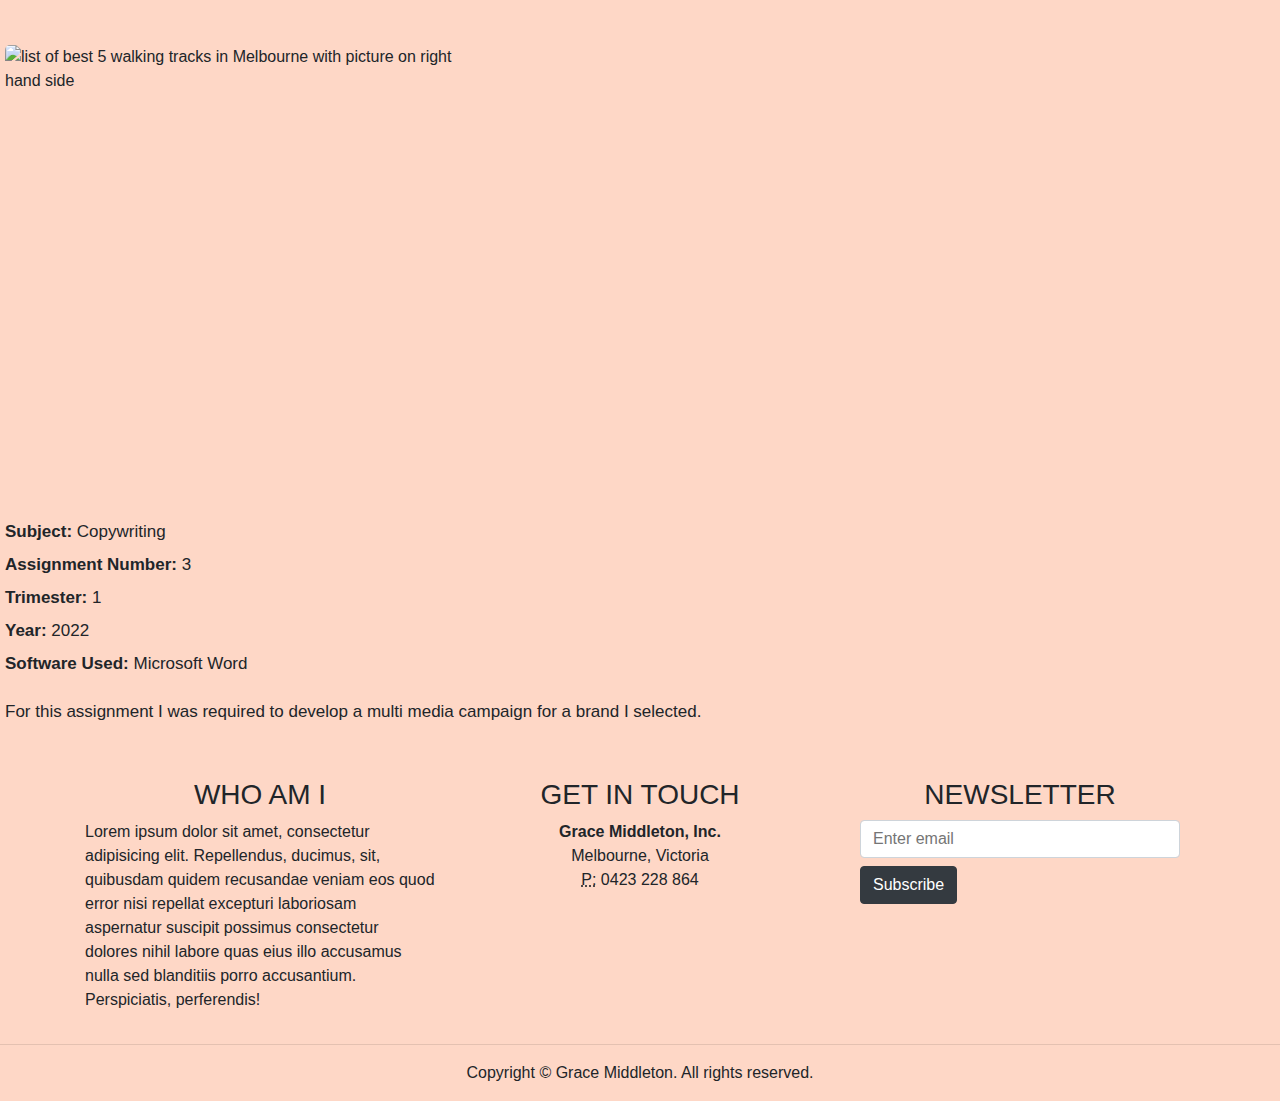
==== commit 70324489: "Update Copywriting.html" ====
--- a/Copywriting.html
+++ b/Copywriting.html
@@ -23,8 +23,8 @@
     <div class="Copywriting-Assignment-1-text"> <b>Subject:</b> Copywriting<br> <b>Assignment Number:</b> 1<br> <b>Trimester: </b> 1 <br> <b>Year: </b> 2022  <br> <b> Software Used: </b> Adobe Photoshop <br> For this assignment I was required to make a single page ad for a brand I selected. I choose Bali Body because I used to wear their fake tan all the time.  I firsly did some research <br>
     about the company and what types of products they offer. I then needed to find out the demographics for the brand and come up with a psychographic to match. Once I did that <br>
     I needed to research who their competitors were and do a review of the Bali Body social media channels. I then put together the ad using information I had gathered. I created the <br>
-    ad at home using a Bali Body product I already had. I wanted the image to have bright and fun colours to catch the attention of the target market. The message that I wanted to create was <br>
-    that if you use this tan you will feel confident and that will then transfer into feeling good and having a positive mindset.   
+    ad at home using a Bali Body product I already had. I wanted the image to have bright and fun colours to catch the attention of the target market. The message that I wanted to create <br>
+    was that if you use this tan you will feel confident and that will then transfer into feeling good and having a positive mindset.   
   </div>
   
 
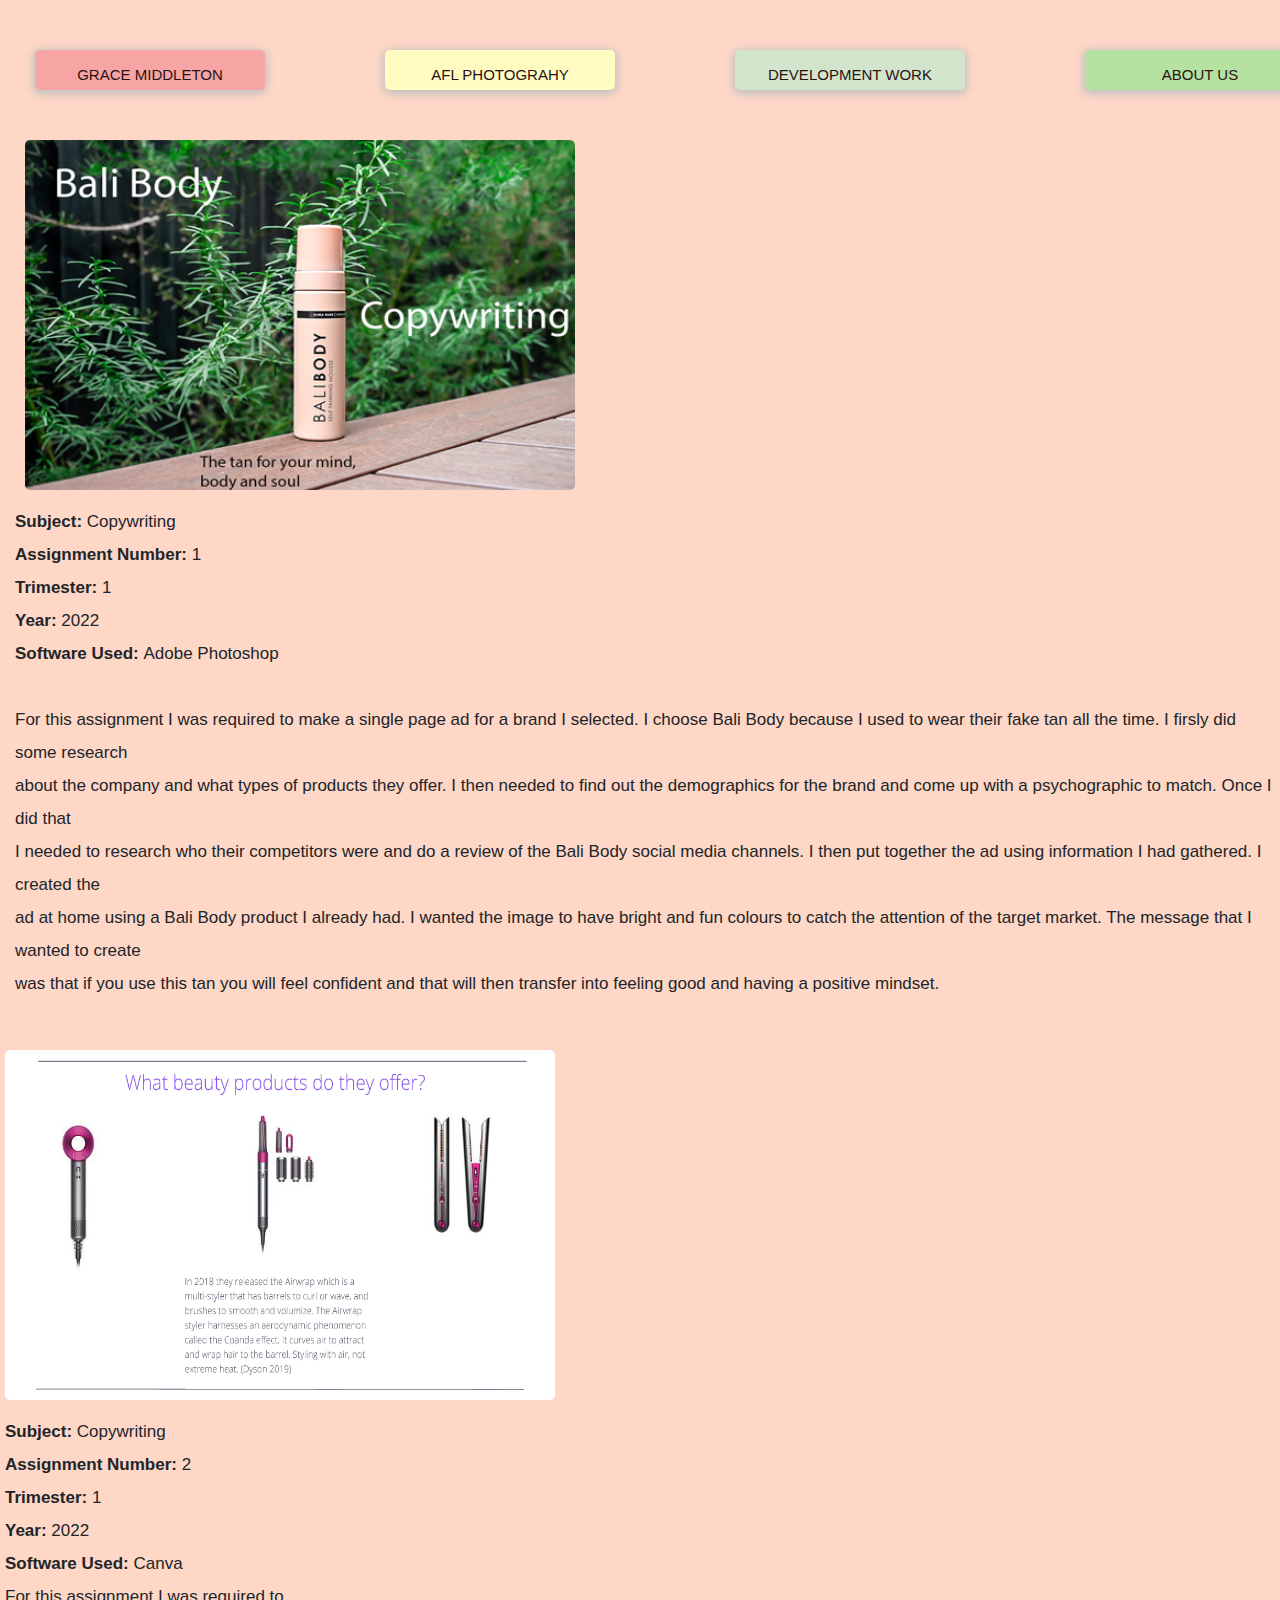
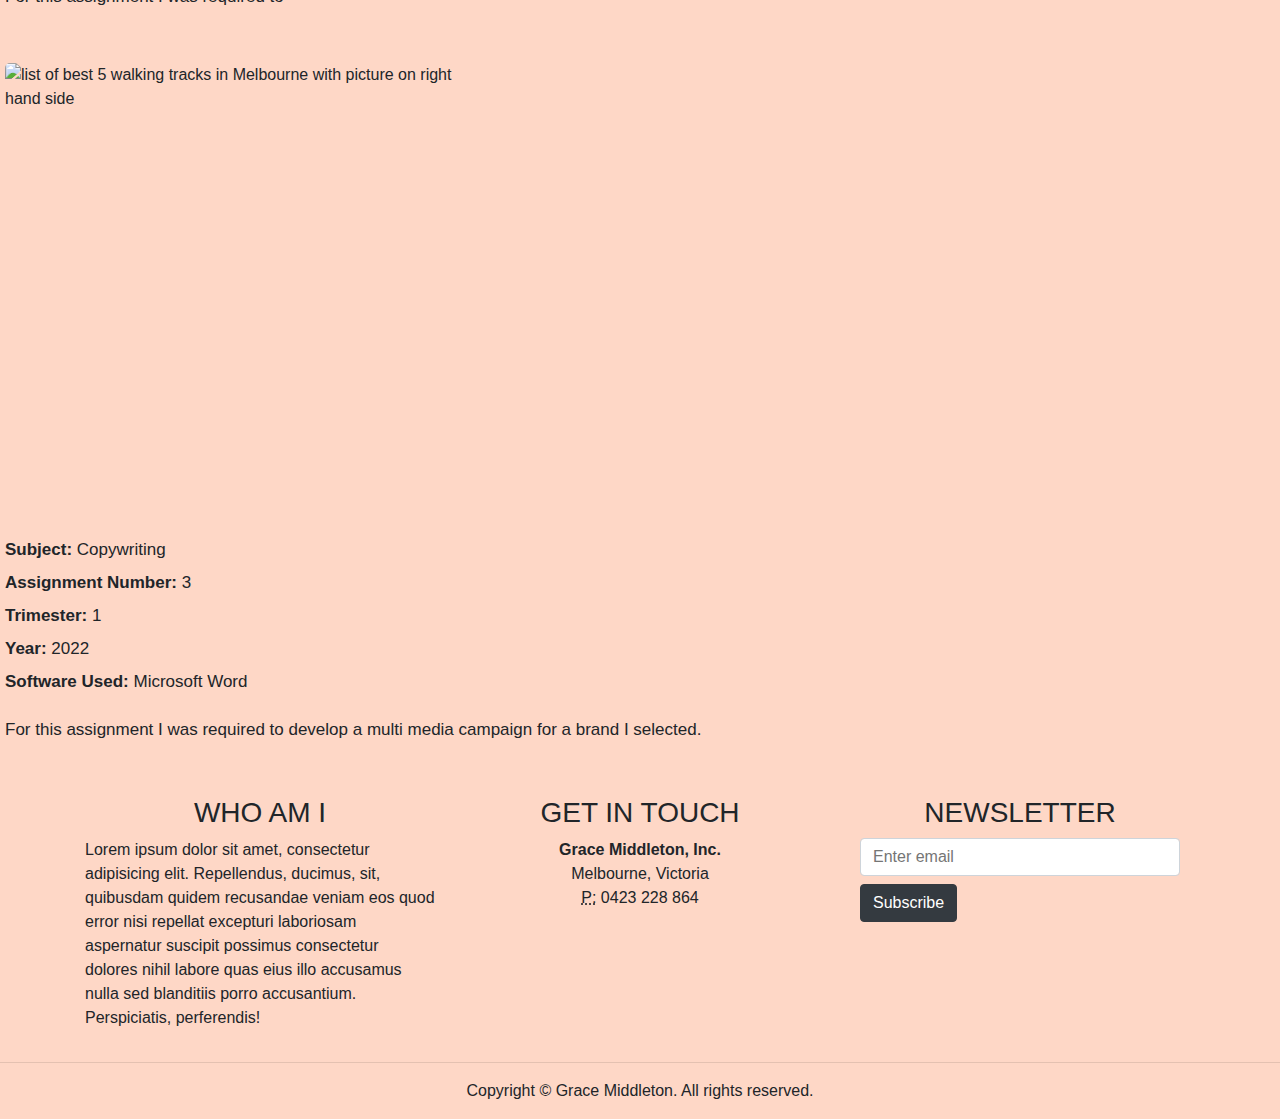
==== commit 6761ef06: "Update Copywriting.html" ====
--- a/Copywriting.html
+++ b/Copywriting.html
@@ -20,7 +20,10 @@
     </body>
 
     <img src="pictures on website/Development-Work/Copywriting/BB-AD.jpg" alt="Bali Body fake tan bottle in front of trees" class="Copywriting-Assignment-1-image"></a>
-    <div class="Copywriting-Assignment-1-text"> <b>Subject:</b> Copywriting<br> <b>Assignment Number:</b> 1<br> <b>Trimester: </b> 1 <br> <b>Year: </b> 2022  <br> <b> Software Used: </b> Adobe Photoshop <br> For this assignment I was required to make a single page ad for a brand I selected. I choose Bali Body because I used to wear their fake tan all the time.  I firsly did some research <br>
+    <div class="Copywriting-Assignment-1-text"> <b>Subject:</b> Copywriting<br> <b>Assignment Number:</b> 1<br> <b>Trimester: </b> 1 <br> <b>Year: </b> 2022  <br> <b> Software Used: </b> Adobe Photoshop <br> 
+    <br>
+    
+      For this assignment I was required to make a single page ad for a brand I selected. I choose Bali Body because I used to wear their fake tan all the time.  I firsly did some research <br>
     about the company and what types of products they offer. I then needed to find out the demographics for the brand and come up with a psychographic to match. Once I did that <br>
     I needed to research who their competitors were and do a review of the Bali Body social media channels. I then put together the ad using information I had gathered. I created the <br>
     ad at home using a Bali Body product I already had. I wanted the image to have bright and fun colours to catch the attention of the target market. The message that I wanted to create <br>
@@ -32,10 +35,8 @@
 
     <img src="pictures on website/Development-Work/Copywriting/Multi-Campaign-Analysis-Dyson.jpg" alt="Dyson Hair appliances with text" class="Copywriting-Assignment-2-image"></a>
     <div class="Copywriting-Assignment-2-text"> <b>Subject:</b> Copywriting<br> <b>Assignment Number:</b> 2<br> <b>Trimester: </b> 1 <br> <b>Year: </b> 2022  <br> <b> Software Used: </b> Canva
-    </div>
+  <br>
 
-
-    <div class="Copywriting-Assignment-2-text">
       For this assignment I was required to   
     </div>
 
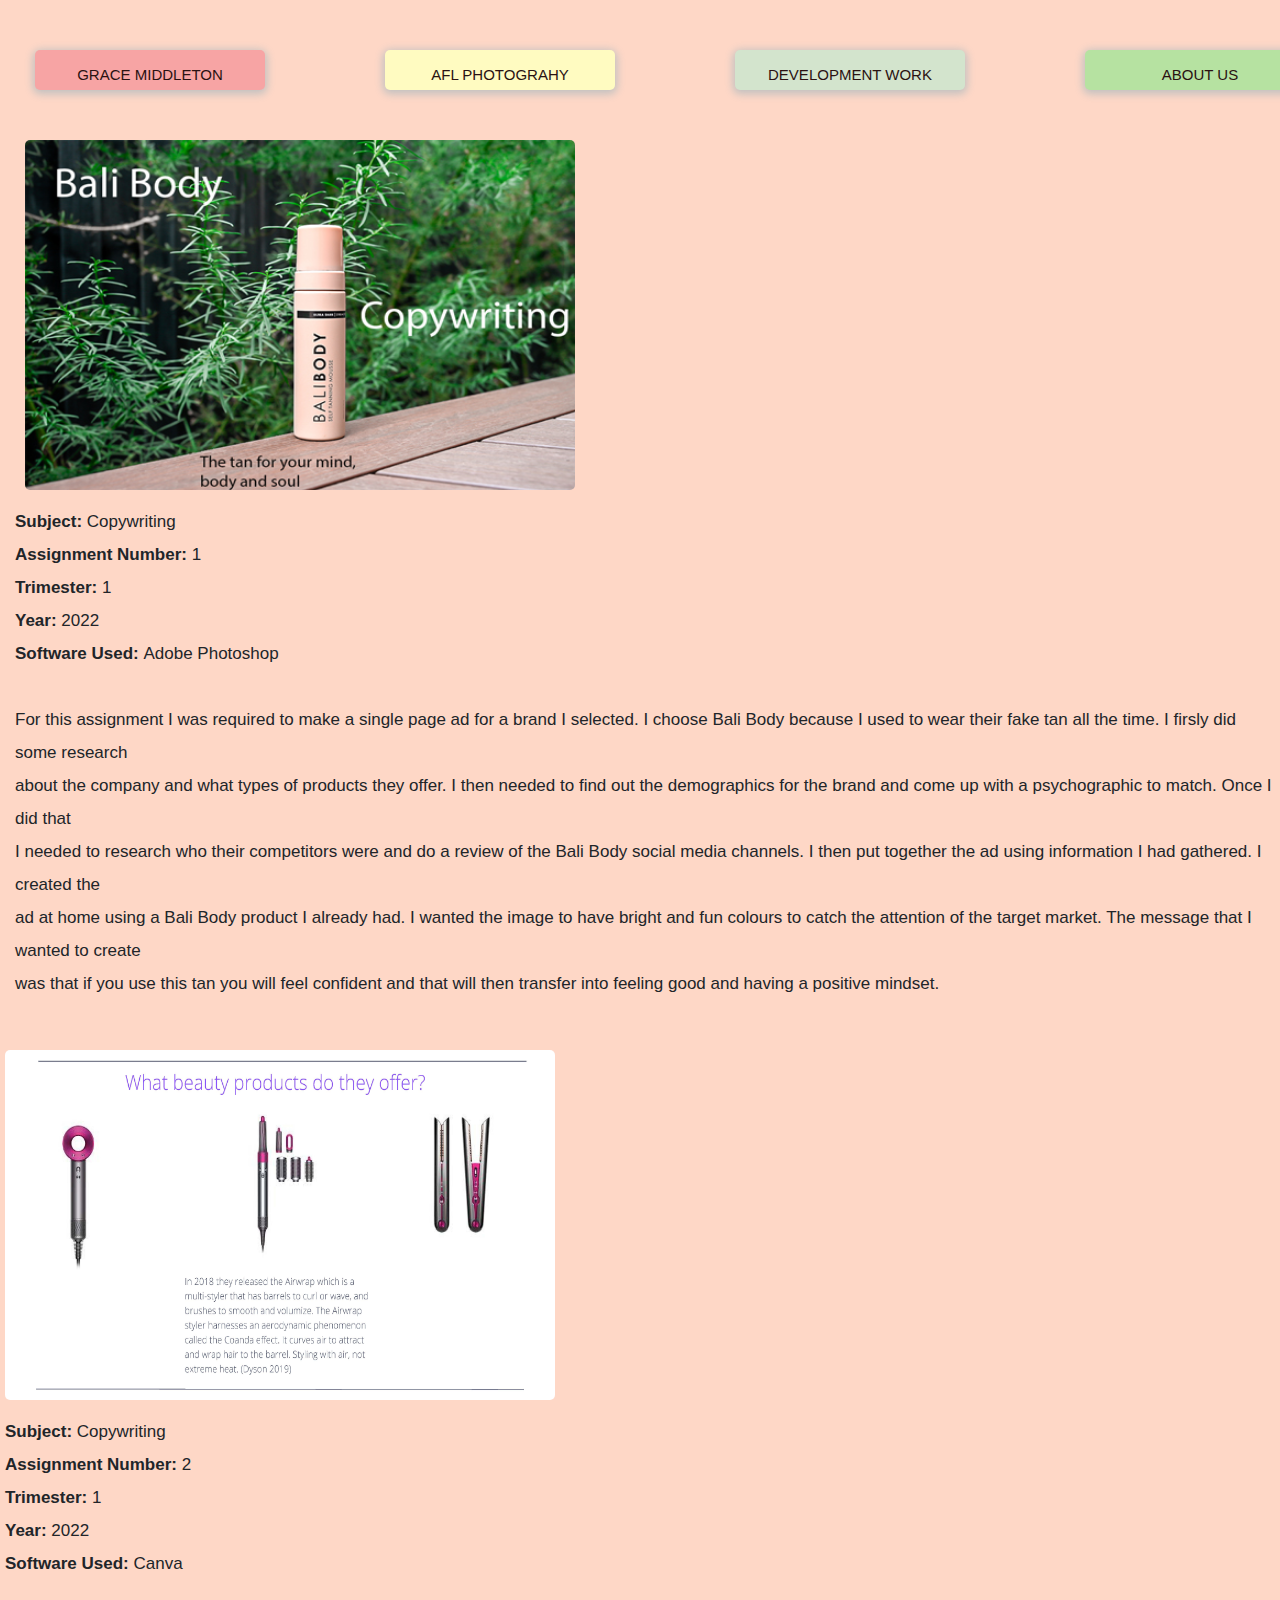
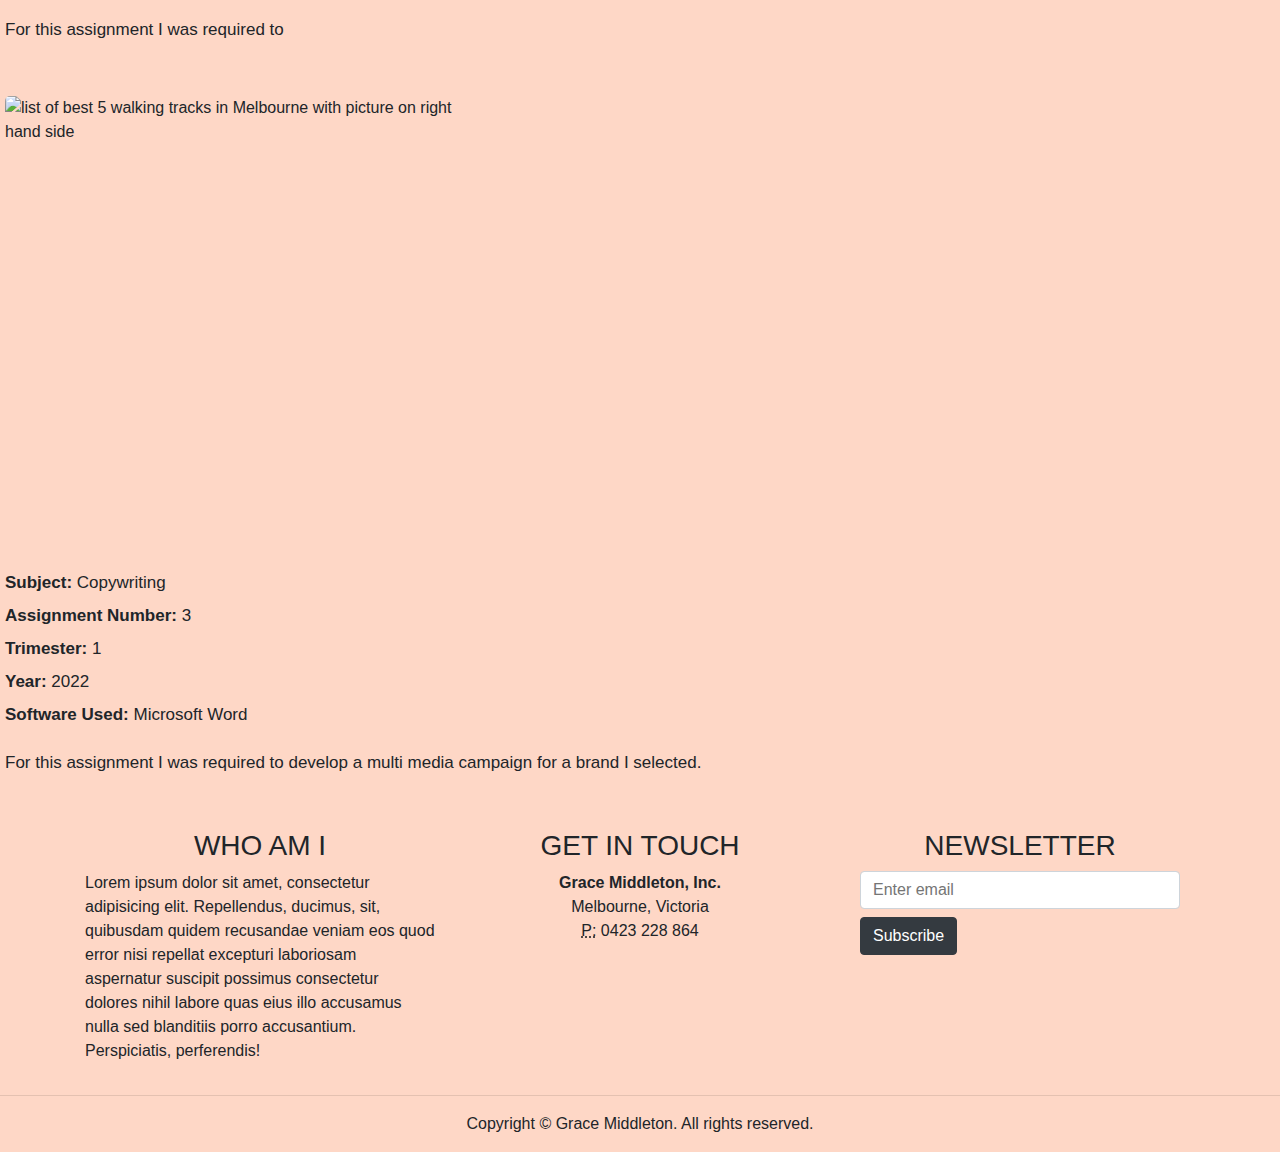
==== commit 98b7f304: "Update Copywriting.html" ====
--- a/Copywriting.html
+++ b/Copywriting.html
@@ -34,7 +34,7 @@
  
 
     <img src="pictures on website/Development-Work/Copywriting/Multi-Campaign-Analysis-Dyson.jpg" alt="Dyson Hair appliances with text" class="Copywriting-Assignment-2-image"></a>
-    <div class="Copywriting-Assignment-2-text"> <b>Subject:</b> Copywriting<br> <b>Assignment Number:</b> 2<br> <b>Trimester: </b> 1 <br> <b>Year: </b> 2022  <br> <b> Software Used: </b> Canva
+    <div class="Copywriting-Assignment-2-text"> <b>Subject:</b> Copywriting<br> <b>Assignment Number:</b> 2<br> <b>Trimester: </b> 1 <br> <b>Year: </b> 2022  <br> <b> Software Used: </b> Canva <br>
   <br>
 
       For this assignment I was required to   
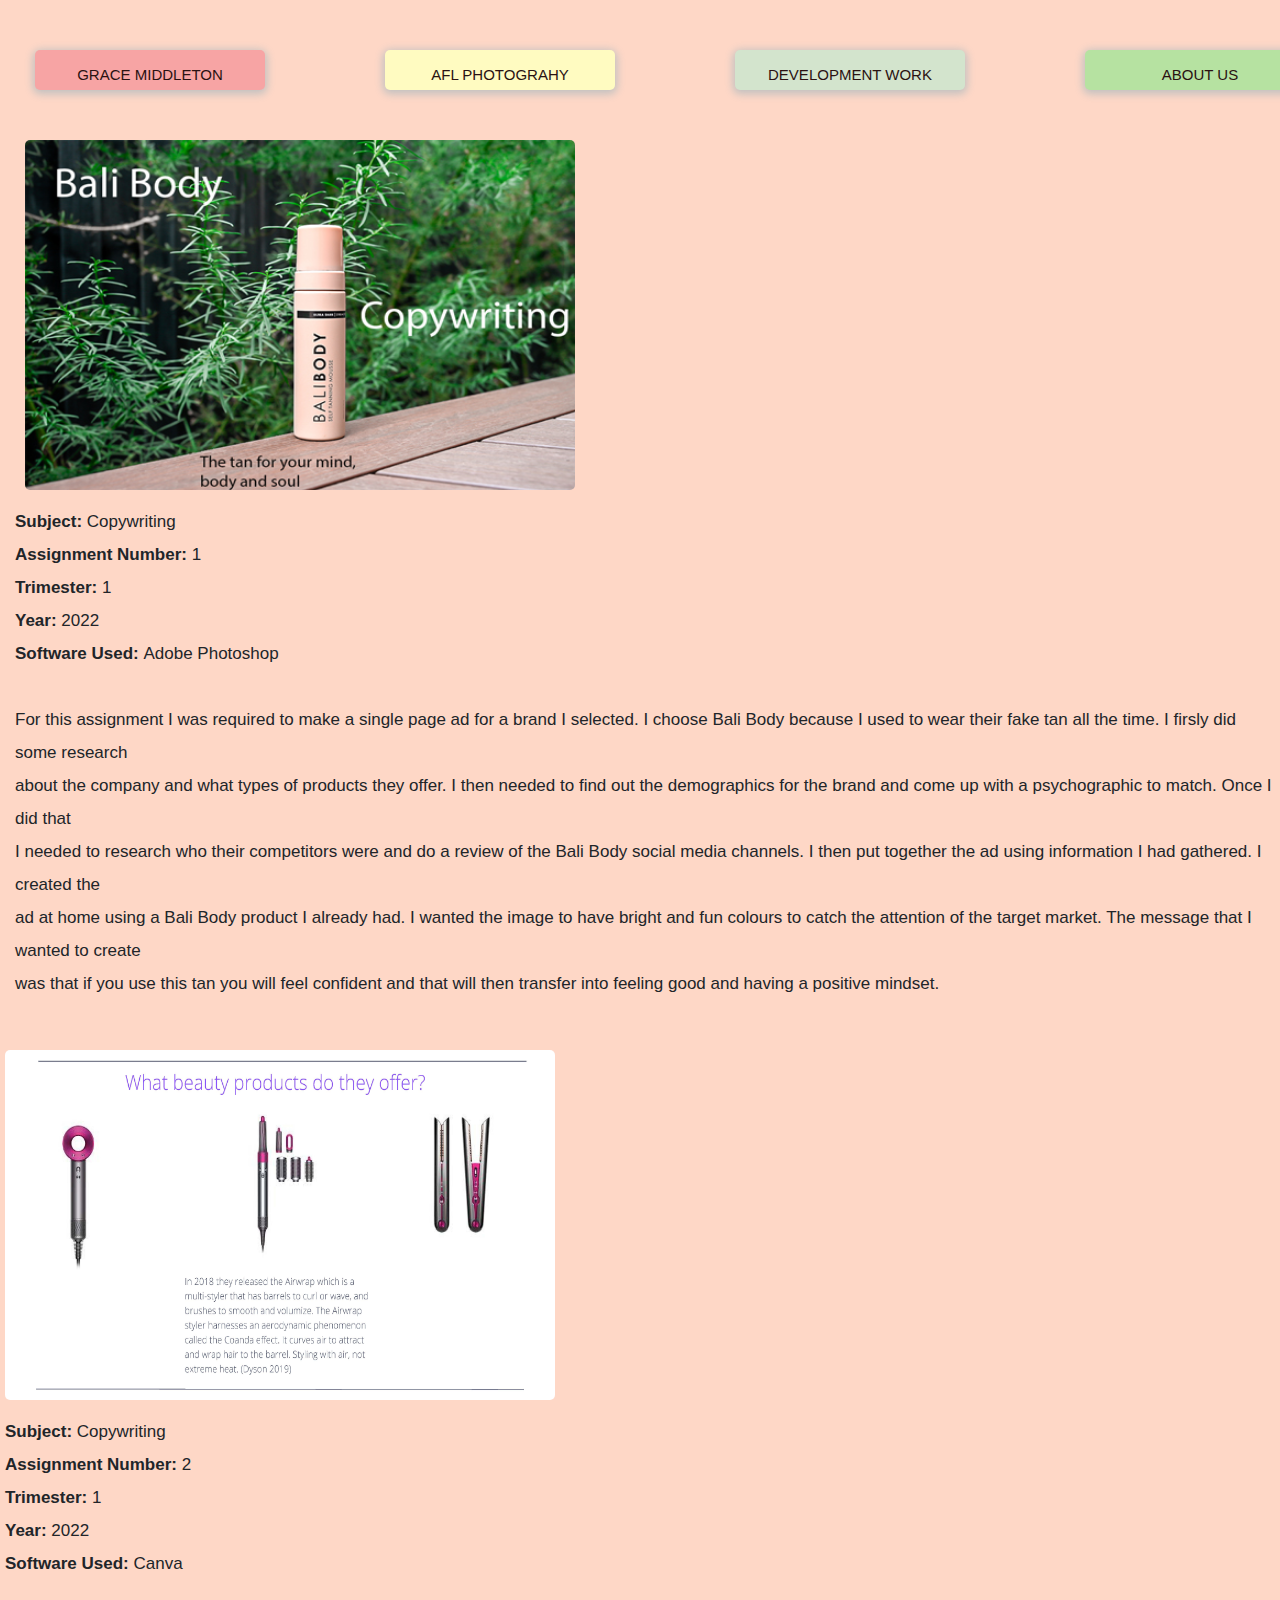
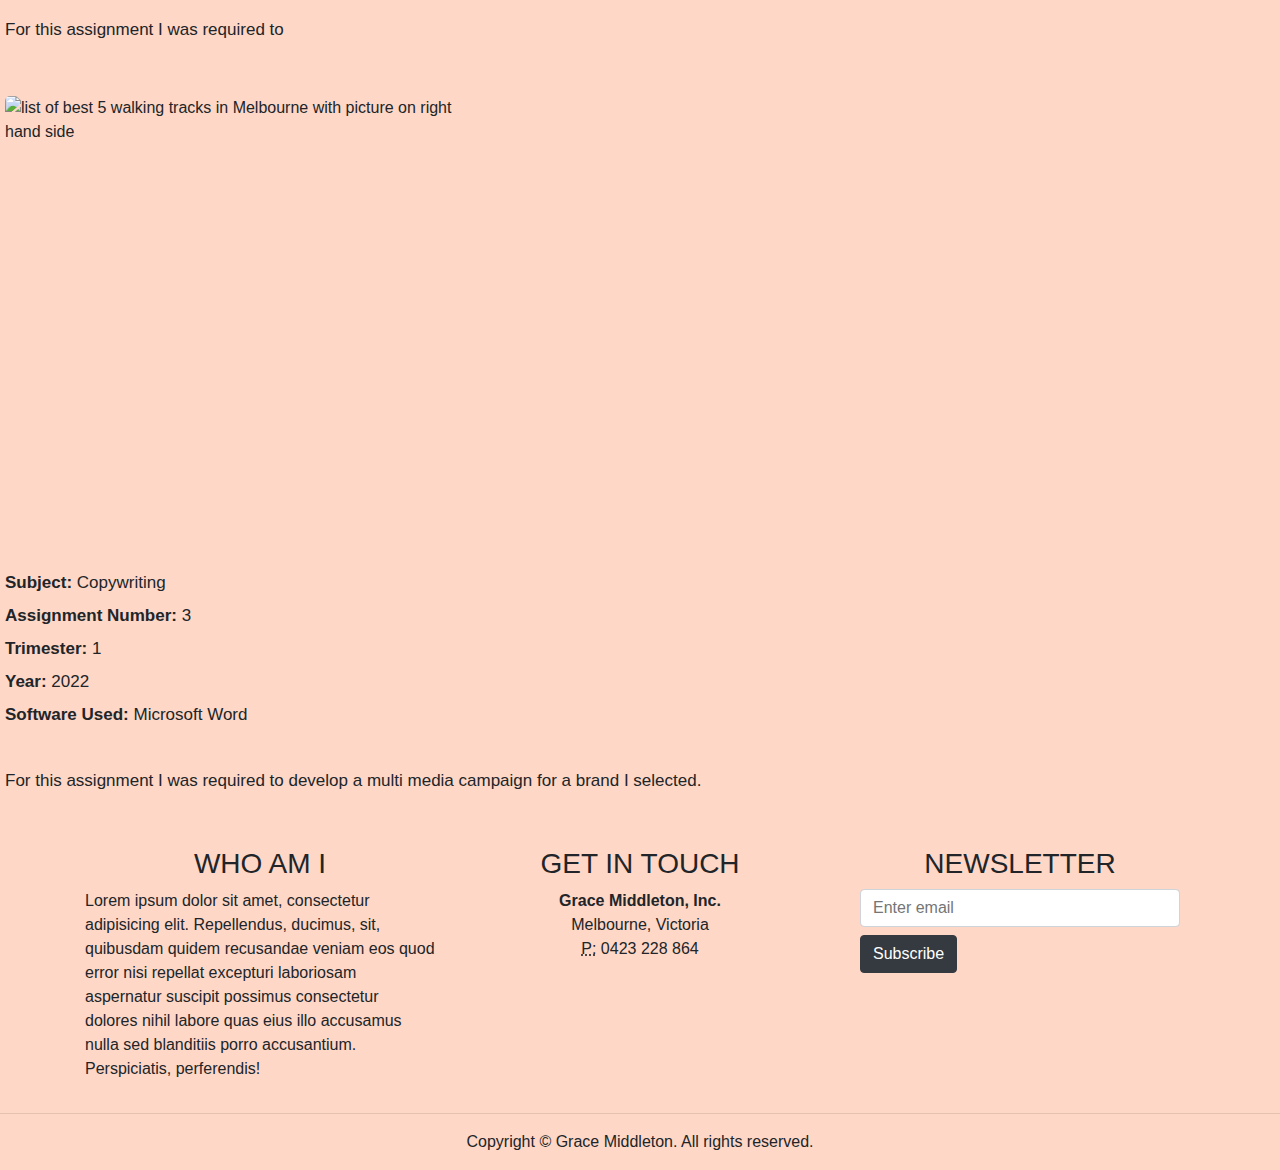
==== commit bff98ceb: "Update Copywriting.html" ====
--- a/Copywriting.html
+++ b/Copywriting.html
@@ -41,13 +41,12 @@
     </div>
 
     <img src="pictures on website/Development-Work/Copywriting/Multi-Media-Campaign-Creation.png" alt="list of best 5 walking tracks in Melbourne with picture on right hand side" class="Copywriting-Assignment-3-image"></a>
-    <div class="Copywriting-Assignment-3-text">  <b>Subject:</b> Copywriting<br> <b>Assignment Number:</b> 3<br> <b>Trimester: </b> 1 <br> <b>Year: </b> 2022  <br> <b> Software Used: </b> Microsoft Word
-    </div>
+    <div class="Copywriting-Assignment-3-text">  <b>Subject:</b> Copywriting<br> <b>Assignment Number:</b> 3<br> <b>Trimester: </b> 1 <br> <b>Year: </b> 2022  <br> <b> Software Used: </b> Microsoft Word <br>
+      <br>
 
-    <div class="Copywriting-Assignment-3-text-describing-assignment">
       For this assignment I was required to develop a multi media campaign for a brand I selected.
     </div>
-    </div>
+    
 
 
 
